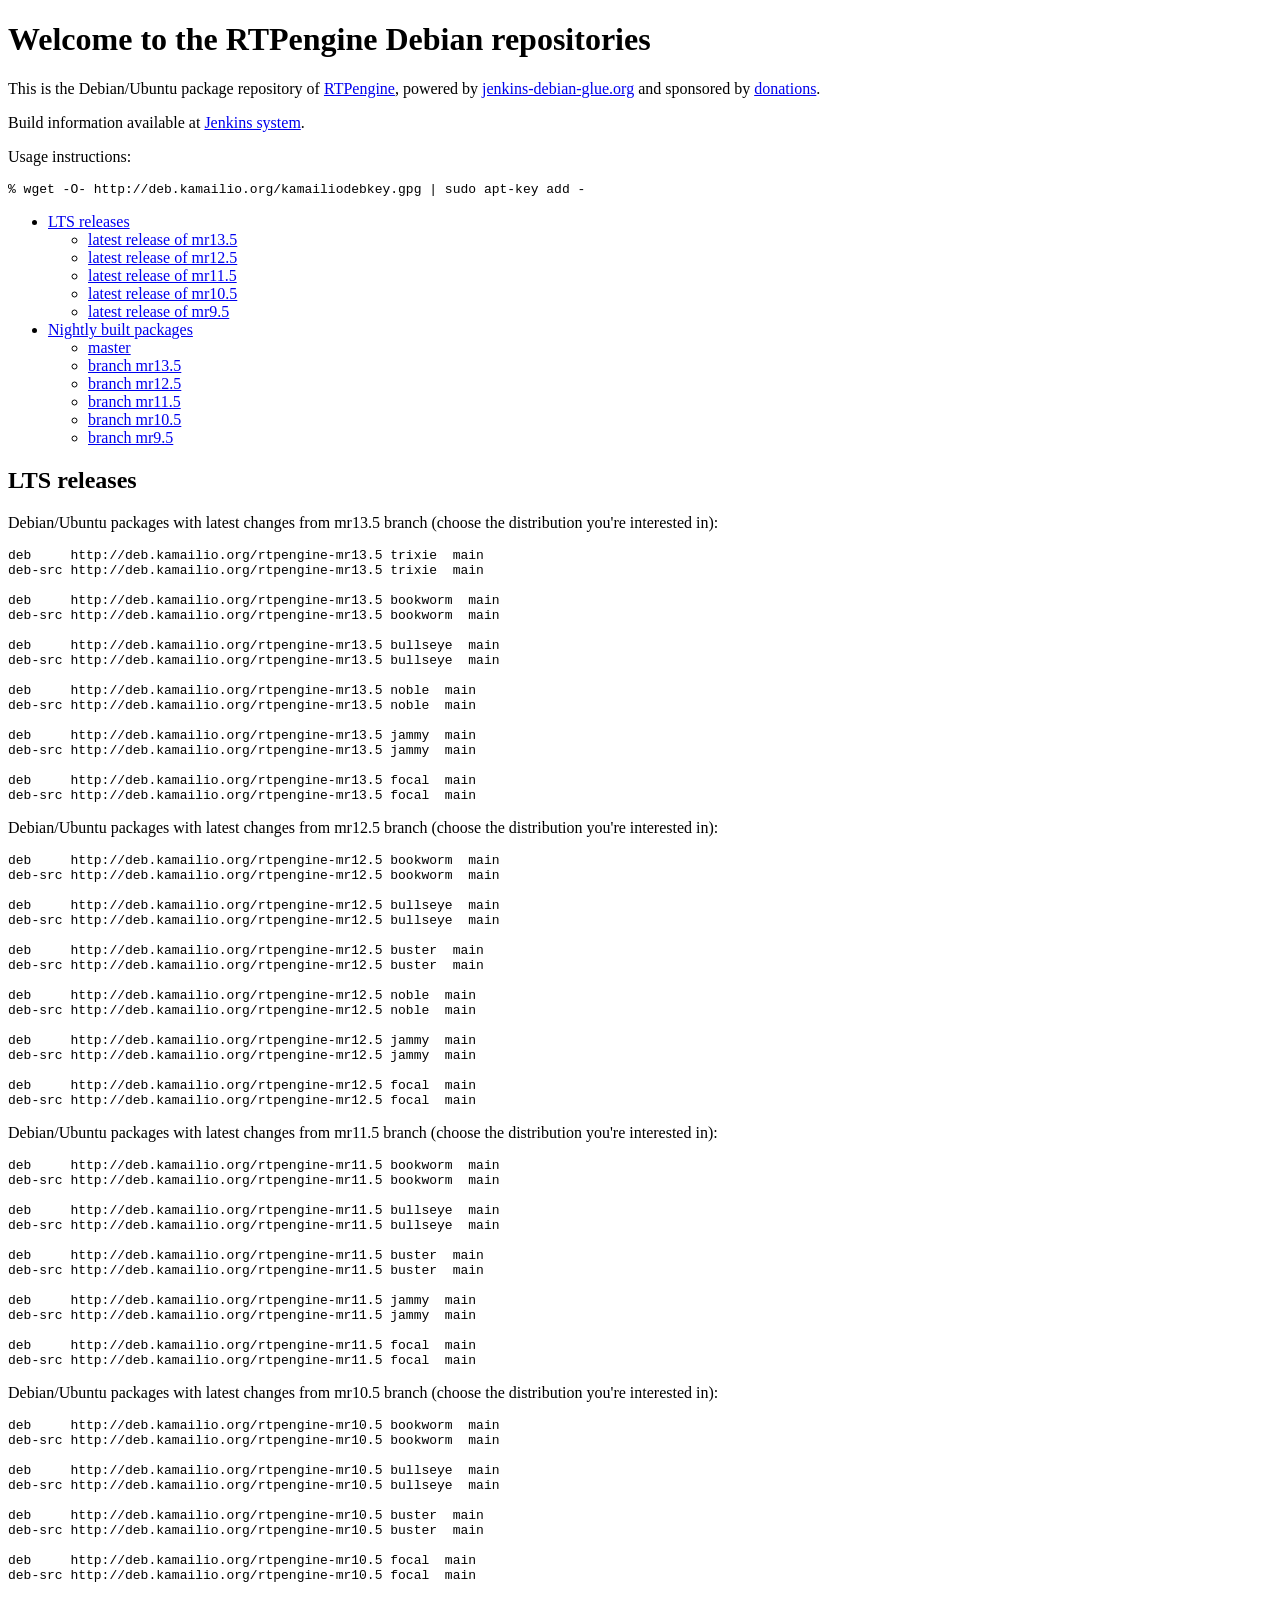
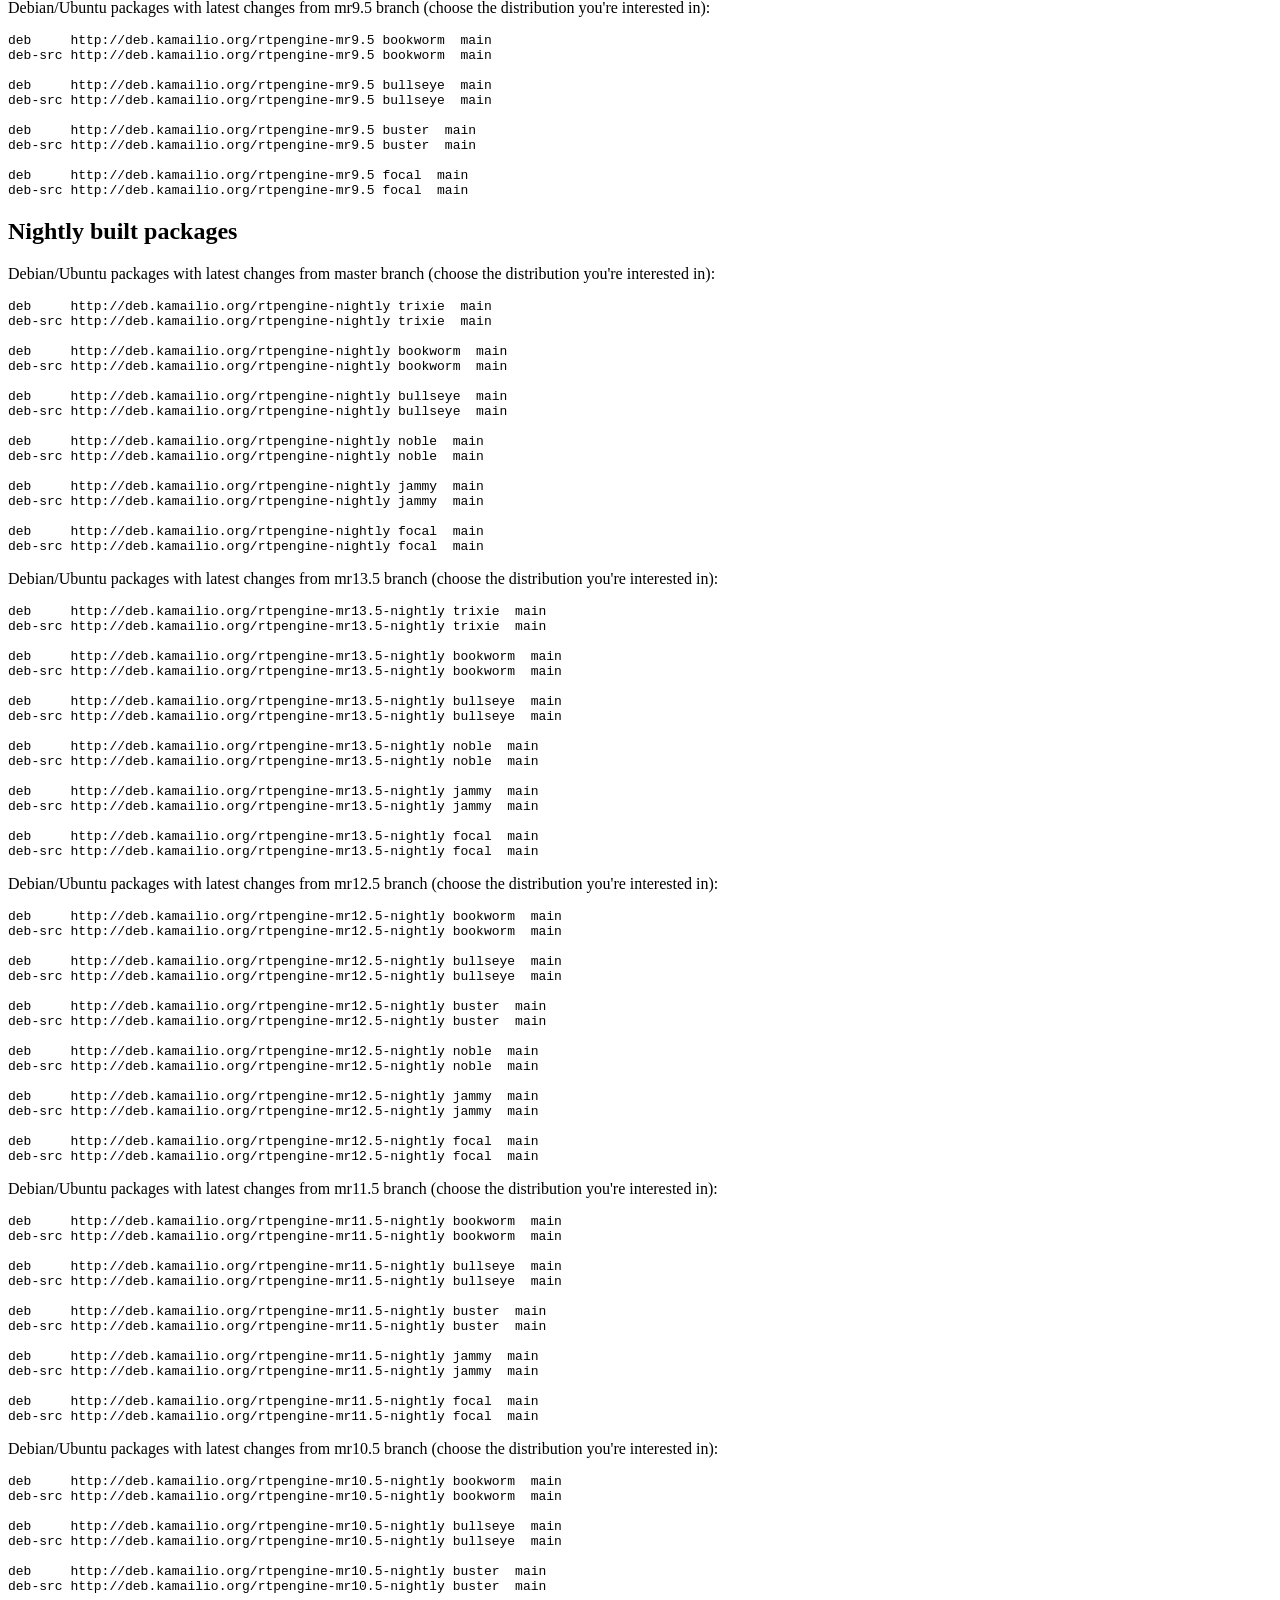
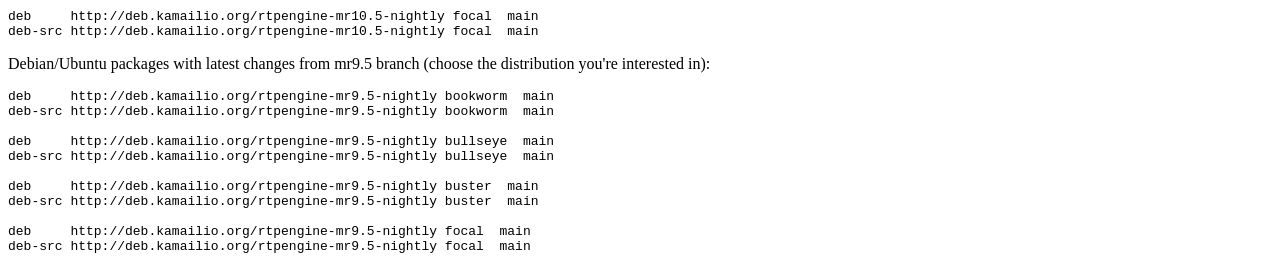
==== html/rtpengine.html @ b4cf4938 "html: index pages for repositories" ====
<!DOCTYPE html>
<html>

<body>
  <h1>Welcome to the RTPengine Debian repositories</h1>

  <p>This is the Debian/Ubuntu package repository of <a href="https://github.com/sipwise/rtpengine/">RTPengine</a>,
    powered by <a href="http://jenkins-debian-glue.org/">jenkins-debian-glue.org</a> and
    sponsored by <a href="https://www.kamailio.org/w/donations/">donations</a>.</p>

  <p>Build information available at <a href="https://jenkins.kamailio.org/">Jenkins system</a>.</p>

  <p>Usage instructions:</p>

  <pre>
% wget -O- http://deb.kamailio.org/kamailiodebkey.gpg | sudo apt-key add -
</pre>

  <p>
  <ul><a id="list"></a>
    <li><a href="#stable">LTS releases</a>
      <ul>
        <li><a href="#stable135">latest release of mr13.5</a></li>
        <li><a href="#stable125">latest release of mr12.5</a></li>
        <li><a href="#stable115">latest release of mr11.5</a></li>
        <li><a href="#stable105">latest release of mr10.5</a></li>
        <li><a href="#stable95">latest release of mr9.5</a></li>
      </ul>
    </li>
    <li><a href="#dev">Nightly built packages</a>
      <ul>
        <li><a href="#dev_master">master</a></li>
        <li><a href="#dev135">branch mr13.5</a></li>
        <li><a href="#dev125">branch mr12.5</a></li>
        <li><a href="#dev115">branch mr11.5</a></li>
        <li><a href="#dev105">branch mr10.5</a></li>
        <li><a href="#dev95">branch mr9.5</a></li>
      </ul>
    </li>
  </ul>
  </p>

  <h2><a id="stable">LTS releases</a></h2>

  <p>Debian/Ubuntu packages with latest changes from <a id="stable135">mr13.5
    branch</a> (choose the distribution you're interested in):</p>
<pre>
deb     http://deb.kamailio.org/rtpengine-mr13.5 trixie  main
deb-src http://deb.kamailio.org/rtpengine-mr13.5 trixie  main

deb     http://deb.kamailio.org/rtpengine-mr13.5 bookworm  main
deb-src http://deb.kamailio.org/rtpengine-mr13.5 bookworm  main

deb     http://deb.kamailio.org/rtpengine-mr13.5 bullseye  main
deb-src http://deb.kamailio.org/rtpengine-mr13.5 bullseye  main

deb     http://deb.kamailio.org/rtpengine-mr13.5 noble  main
deb-src http://deb.kamailio.org/rtpengine-mr13.5 noble  main

deb     http://deb.kamailio.org/rtpengine-mr13.5 jammy  main
deb-src http://deb.kamailio.org/rtpengine-mr13.5 jammy  main

deb     http://deb.kamailio.org/rtpengine-mr13.5 focal  main
deb-src http://deb.kamailio.org/rtpengine-mr13.5 focal  main
</pre>

  <p>Debian/Ubuntu packages with latest changes from <a id="stable125">mr12.5
    branch</a> (choose the distribution you're interested in):</p>
<pre>
deb     http://deb.kamailio.org/rtpengine-mr12.5 bookworm  main
deb-src http://deb.kamailio.org/rtpengine-mr12.5 bookworm  main

deb     http://deb.kamailio.org/rtpengine-mr12.5 bullseye  main
deb-src http://deb.kamailio.org/rtpengine-mr12.5 bullseye  main

deb     http://deb.kamailio.org/rtpengine-mr12.5 buster  main
deb-src http://deb.kamailio.org/rtpengine-mr12.5 buster  main

deb     http://deb.kamailio.org/rtpengine-mr12.5 noble  main
deb-src http://deb.kamailio.org/rtpengine-mr12.5 noble  main

deb     http://deb.kamailio.org/rtpengine-mr12.5 jammy  main
deb-src http://deb.kamailio.org/rtpengine-mr12.5 jammy  main

deb     http://deb.kamailio.org/rtpengine-mr12.5 focal  main
deb-src http://deb.kamailio.org/rtpengine-mr12.5 focal  main
</pre>

  <p>Debian/Ubuntu packages with latest changes from <a id="stable115">mr11.5
      branch</a> (choose the distribution you're interested in):</p>
  <pre>
deb     http://deb.kamailio.org/rtpengine-mr11.5 bookworm  main
deb-src http://deb.kamailio.org/rtpengine-mr11.5 bookworm  main

deb     http://deb.kamailio.org/rtpengine-mr11.5 bullseye  main
deb-src http://deb.kamailio.org/rtpengine-mr11.5 bullseye  main

deb     http://deb.kamailio.org/rtpengine-mr11.5 buster  main
deb-src http://deb.kamailio.org/rtpengine-mr11.5 buster  main

deb     http://deb.kamailio.org/rtpengine-mr11.5 jammy  main
deb-src http://deb.kamailio.org/rtpengine-mr11.5 jammy  main

deb     http://deb.kamailio.org/rtpengine-mr11.5 focal  main
deb-src http://deb.kamailio.org/rtpengine-mr11.5 focal  main
</pre>

  <p>Debian/Ubuntu packages with latest changes from <a id="stable105">mr10.5
      branch</a> (choose the distribution you're interested in):</p>
  <pre>
deb     http://deb.kamailio.org/rtpengine-mr10.5 bookworm  main
deb-src http://deb.kamailio.org/rtpengine-mr10.5 bookworm  main

deb     http://deb.kamailio.org/rtpengine-mr10.5 bullseye  main
deb-src http://deb.kamailio.org/rtpengine-mr10.5 bullseye  main

deb     http://deb.kamailio.org/rtpengine-mr10.5 buster  main
deb-src http://deb.kamailio.org/rtpengine-mr10.5 buster  main

deb     http://deb.kamailio.org/rtpengine-mr10.5 focal  main
deb-src http://deb.kamailio.org/rtpengine-mr10.5 focal  main
</pre>

  <p>Debian/Ubuntu packages with latest changes from <a id="stable95">mr9.5
      branch</a> (choose the distribution you're interested in):</p>

  <pre>
deb     http://deb.kamailio.org/rtpengine-mr9.5 bookworm  main
deb-src http://deb.kamailio.org/rtpengine-mr9.5 bookworm  main

deb     http://deb.kamailio.org/rtpengine-mr9.5 bullseye  main
deb-src http://deb.kamailio.org/rtpengine-mr9.5 bullseye  main

deb     http://deb.kamailio.org/rtpengine-mr9.5 buster  main
deb-src http://deb.kamailio.org/rtpengine-mr9.5 buster  main

deb     http://deb.kamailio.org/rtpengine-mr9.5 focal  main
deb-src http://deb.kamailio.org/rtpengine-mr9.5 focal  main
</pre>

  <h2><a id="dev">Nightly built packages</a></h2>

  <p>Debian/Ubuntu packages with latest changes from <a id="dev_master">master
      branch</a> (choose the distribution you're interested in):</p>

  <pre>
deb     http://deb.kamailio.org/rtpengine-nightly trixie  main
deb-src http://deb.kamailio.org/rtpengine-nightly trixie  main

deb     http://deb.kamailio.org/rtpengine-nightly bookworm  main
deb-src http://deb.kamailio.org/rtpengine-nightly bookworm  main

deb     http://deb.kamailio.org/rtpengine-nightly bullseye  main
deb-src http://deb.kamailio.org/rtpengine-nightly bullseye  main

deb     http://deb.kamailio.org/rtpengine-nightly noble  main
deb-src http://deb.kamailio.org/rtpengine-nightly noble  main

deb     http://deb.kamailio.org/rtpengine-nightly jammy  main
deb-src http://deb.kamailio.org/rtpengine-nightly jammy  main

deb     http://deb.kamailio.org/rtpengine-nightly focal  main
deb-src http://deb.kamailio.org/rtpengine-nightly focal  main
</pre>

<p>Debian/Ubuntu packages with latest changes from <a id="dev135">mr13.5
  branch</a> (choose the distribution you're interested in):</p>

<pre>
deb     http://deb.kamailio.org/rtpengine-mr13.5-nightly trixie  main
deb-src http://deb.kamailio.org/rtpengine-mr13.5-nightly trixie  main

deb     http://deb.kamailio.org/rtpengine-mr13.5-nightly bookworm  main
deb-src http://deb.kamailio.org/rtpengine-mr13.5-nightly bookworm  main

deb     http://deb.kamailio.org/rtpengine-mr13.5-nightly bullseye  main
deb-src http://deb.kamailio.org/rtpengine-mr13.5-nightly bullseye  main

deb     http://deb.kamailio.org/rtpengine-mr13.5-nightly noble  main
deb-src http://deb.kamailio.org/rtpengine-mr13.5-nightly noble  main

deb     http://deb.kamailio.org/rtpengine-mr13.5-nightly jammy  main
deb-src http://deb.kamailio.org/rtpengine-mr13.5-nightly jammy  main

deb     http://deb.kamailio.org/rtpengine-mr13.5-nightly focal  main
deb-src http://deb.kamailio.org/rtpengine-mr13.5-nightly focal  main
</pre>

<p>Debian/Ubuntu packages with latest changes from <a id="dev125">mr12.5
  branch</a> (choose the distribution you're interested in):</p>

<pre>
deb     http://deb.kamailio.org/rtpengine-mr12.5-nightly bookworm  main
deb-src http://deb.kamailio.org/rtpengine-mr12.5-nightly bookworm  main

deb     http://deb.kamailio.org/rtpengine-mr12.5-nightly bullseye  main
deb-src http://deb.kamailio.org/rtpengine-mr12.5-nightly bullseye  main

deb     http://deb.kamailio.org/rtpengine-mr12.5-nightly buster  main
deb-src http://deb.kamailio.org/rtpengine-mr12.5-nightly buster  main

deb     http://deb.kamailio.org/rtpengine-mr12.5-nightly noble  main
deb-src http://deb.kamailio.org/rtpengine-mr12.5-nightly noble  main

deb     http://deb.kamailio.org/rtpengine-mr12.5-nightly jammy  main
deb-src http://deb.kamailio.org/rtpengine-mr12.5-nightly jammy  main

deb     http://deb.kamailio.org/rtpengine-mr12.5-nightly focal  main
deb-src http://deb.kamailio.org/rtpengine-mr12.5-nightly focal  main
</pre>

  <p>Debian/Ubuntu packages with latest changes from <a id="dev115">mr11.5
      branch</a> (choose the distribution you're interested in):</p>

  <pre>
deb     http://deb.kamailio.org/rtpengine-mr11.5-nightly bookworm  main
deb-src http://deb.kamailio.org/rtpengine-mr11.5-nightly bookworm  main

deb     http://deb.kamailio.org/rtpengine-mr11.5-nightly bullseye  main
deb-src http://deb.kamailio.org/rtpengine-mr11.5-nightly bullseye  main

deb     http://deb.kamailio.org/rtpengine-mr11.5-nightly buster  main
deb-src http://deb.kamailio.org/rtpengine-mr11.5-nightly buster  main

deb     http://deb.kamailio.org/rtpengine-mr11.5-nightly jammy  main
deb-src http://deb.kamailio.org/rtpengine-mr11.5-nightly jammy  main

deb     http://deb.kamailio.org/rtpengine-mr11.5-nightly focal  main
deb-src http://deb.kamailio.org/rtpengine-mr11.5-nightly focal  main
</pre>

  <p>Debian/Ubuntu packages with latest changes from <a id="dev105">mr10.5
      branch</a> (choose the distribution you're interested in):</p>

  <pre>
deb     http://deb.kamailio.org/rtpengine-mr10.5-nightly bookworm  main
deb-src http://deb.kamailio.org/rtpengine-mr10.5-nightly bookworm  main

deb     http://deb.kamailio.org/rtpengine-mr10.5-nightly bullseye  main
deb-src http://deb.kamailio.org/rtpengine-mr10.5-nightly bullseye  main

deb     http://deb.kamailio.org/rtpengine-mr10.5-nightly buster  main
deb-src http://deb.kamailio.org/rtpengine-mr10.5-nightly buster  main

deb     http://deb.kamailio.org/rtpengine-mr10.5-nightly focal  main
deb-src http://deb.kamailio.org/rtpengine-mr10.5-nightly focal  main
</pre>

  <p>Debian/Ubuntu packages with latest changes from <a id="dev95">mr9.5
      branch</a> (choose the distribution you're interested in):</p>

  <pre>
deb     http://deb.kamailio.org/rtpengine-mr9.5-nightly bookworm  main
deb-src http://deb.kamailio.org/rtpengine-mr9.5-nightly bookworm  main

deb     http://deb.kamailio.org/rtpengine-mr9.5-nightly bullseye  main
deb-src http://deb.kamailio.org/rtpengine-mr9.5-nightly bullseye  main

deb     http://deb.kamailio.org/rtpengine-mr9.5-nightly buster  main
deb-src http://deb.kamailio.org/rtpengine-mr9.5-nightly buster  main

deb     http://deb.kamailio.org/rtpengine-mr9.5-nightly focal  main
deb-src http://deb.kamailio.org/rtpengine-mr9.5-nightly focal  main
</pre>
</body>

</html>
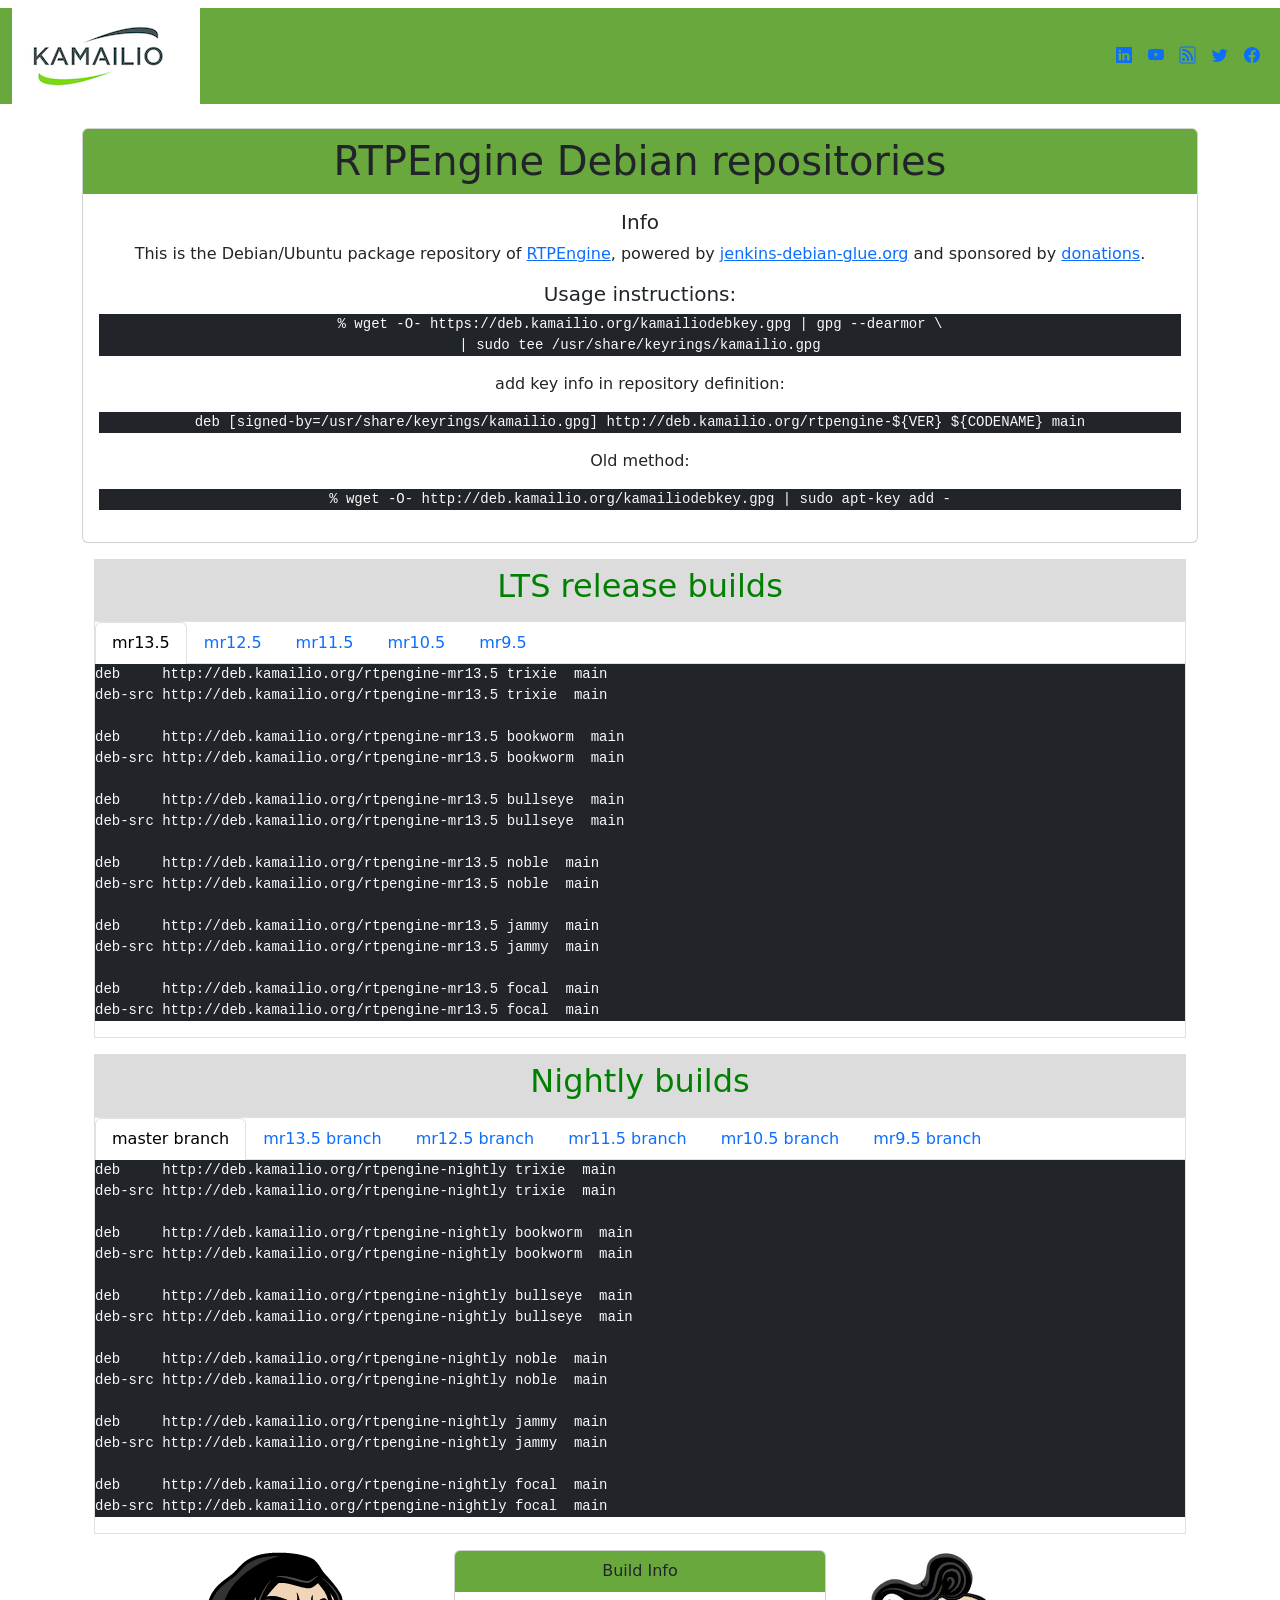
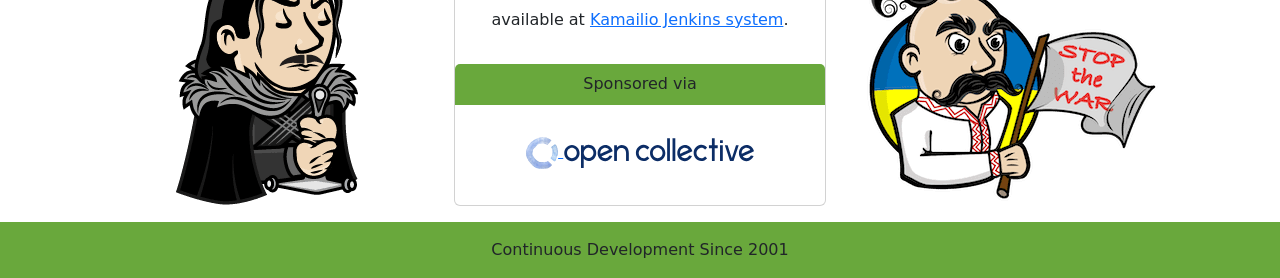
==== commit 854ffd90: "html: rtpengine boostrap style" ====
--- a/html/rtpengine.html
+++ b/html/rtpengine.html
@@ -1,50 +1,87 @@
-<!DOCTYPE html>
-<html>
+<!doctype html>
+<html lang="en">
+
+<head>
+    <meta charset="utf-8">
+    <meta name="viewport" content="width=device-width, initial-scale=1">
+    <title>RTPEngine deb repositories</title>
+    <link href="css/bootstrap-icons.min.css" rel="stylesheet">
+    <link href="css/bootstrap.min.css" rel="stylesheet">
+    <link href="css/repo.css" rel="stylesheet">
+</head>
 
 <body>
-  <h1>Welcome to the RTPengine Debian repositories</h1>
-
-  <p>This is the Debian/Ubuntu package repository of <a href="https://github.com/sipwise/rtpengine/">RTPengine</a>,
-    powered by <a href="http://jenkins-debian-glue.org/">jenkins-debian-glue.org</a> and
-    sponsored by <a href="https://www.kamailio.org/w/donations/">donations</a>.</p>
-
-  <p>Build information available at <a href="https://jenkins.kamailio.org/">Jenkins system</a>.</p>
-
-  <p>Usage instructions:</p>
-
-  <pre>
-% wget -O- http://deb.kamailio.org/kamailiodebkey.gpg | sudo apt-key add -
-</pre>
-
-  <p>
-  <ul><a id="list"></a>
-    <li><a href="#stable">LTS releases</a>
-      <ul>
-        <li><a href="#stable135">latest release of mr13.5</a></li>
-        <li><a href="#stable125">latest release of mr12.5</a></li>
-        <li><a href="#stable115">latest release of mr11.5</a></li>
-        <li><a href="#stable105">latest release of mr10.5</a></li>
-        <li><a href="#stable95">latest release of mr9.5</a></li>
-      </ul>
-    </li>
-    <li><a href="#dev">Nightly built packages</a>
-      <ul>
-        <li><a href="#dev_master">master</a></li>
-        <li><a href="#dev135">branch mr13.5</a></li>
-        <li><a href="#dev125">branch mr12.5</a></li>
-        <li><a href="#dev115">branch mr11.5</a></li>
-        <li><a href="#dev105">branch mr10.5</a></li>
-        <li><a href="#dev95">branch mr9.5</a></li>
-      </ul>
-    </li>
-  </ul>
-  </p>
-
-  <h2><a id="stable">LTS releases</a></h2>
-
-  <p>Debian/Ubuntu packages with latest changes from <a id="stable135">mr13.5
-    branch</a> (choose the distribution you're interested in):</p>
-<pre>
+    <nav class="navbar navbar-expand-lg">
+        <div class="container-fluid" id="topBlock">
+            <div class="p-3" id="logo">
+                <a class="navbar-brand" href="https://www.kamailio.org"><img src="img/kamailio-logo-2015-140x64.png"
+                        width="140" height="64"></a>
+            </div>
+            <div class="d-flex flex-row-reverse">
+                <a href="https://www.facebook.com/Kamailio" title="facebook" target="_blank"><i
+                        class="p-2 bi bi-facebook"></i></a>
+                <a href="https://twitter.com/kamailio" title="twitter" target="_blank"><i
+                        class="p-2 bi bi-twitter"></i></a>
+                <a href="https://www.kamailio.org/w/feed/" title="feed" target="_blank"><i
+                        class="p-2 bi bi-rss"></i></a>
+                <a href="https://www.youtube.com/channel/UCElq4JNTPd7bs2vbfAAYVJA" title="youtube" target="_blank"><i
+                        class="p-2 bi bi-youtube"></i></a>
+                <a href="https://www.linkedin.com/groups?gid=145924" title="linkedin" target="_blank"><i
+                        class="p-2 bi bi-linkedin"></i></a>
+            </div>
+        </div>
+    </nav>
+    <div class="container">
+        <div class="container mb-3"></div>
+        <div class="card text-center" id="infoBlock">
+            <h1 class="card-header">RTPEngine Debian repositories</h1>
+            <div class="card-body">
+                <h5 class="card-title">Info</h5>
+                <p class="card-text">This is the Debian/Ubuntu package repository of <a
+                        href="https://github.com/sipwise/rtpengine/">RTPEngine</a>,
+                    powered by <a href="http://jenkins-debian-glue.org/">jenkins-debian-glue.org</a> and
+                    sponsored by <a href="https://www.kamailio.org/w/donations/">donations</a>.</p>
+
+                <h5 class="card-title">Usage instructions:</h5>
+                <pre class="pre-scrollable">% wget -O- https://deb.kamailio.org/kamailiodebkey.gpg | gpg --dearmor \
+| sudo tee /usr/share/keyrings/kamailio.gpg</pre>
+                <p>add key info in repository definition:</p>
+                <pre
+                    class="pre-scrollable">deb [signed-by=/usr/share/keyrings/kamailio.gpg] http://deb.kamailio.org/rtpengine-${VER} ${CODENAME} main</pre>
+                <p>Old method:</p>
+                <pre
+                    class="pre-scrollable">% wget -O- http://deb.kamailio.org/kamailiodebkey.gpg | sudo apt-key add -</pre>
+            </div>
+        </div>
+        <div class="container mb-3"></div>
+        <div class="container" id="stable-block">
+            <div class="row align-items-start">
+                <div class="col">
+                    <div class="header-series p-2">
+                        <h2 class="text-center">LTS release builds</h2>
+                    </div>
+                    <nav class="border">
+                        <div class="nav nav-tabs" id="nav-stable" role="tablist">
+                            <button class="nav-link active" id="nav-stable135-tab" data-bs-toggle="tab"
+                                data-bs-target="#nav-stable135" type="button" role="tab" aria-controls="nav-stable135"
+                                aria-selected="true">mr13.5</button>
+                            <button class="nav-link" id="nav-stable125-tab" data-bs-toggle="tab"
+                                data-bs-target="#nav-stable125" type="button" role="tab" aria-controls="nav-stable125"
+                                aria-selected="true">mr12.5</button>
+                            <button class="nav-link" id="nav-stable115-tab" data-bs-toggle="tab"
+                                data-bs-target="#nav-stable115" type="button" role="tab" aria-controls="nav-stable115"
+                                aria-selected="true">mr11.5</button>
+                            <button class="nav-link" id="nav-stable105-tab" data-bs-toggle="tab"
+                                data-bs-target="#nav-stable105" type="button" role="tab" aria-controls="nav-stable105"
+                                aria-selected="true">mr10.5</button>
+                            <button class="nav-link" id="nav-stable95-tab" data-bs-toggle="tab"
+                                data-bs-target="#nav-stable95" type="button" role="tab" aria-controls="nav-stable95"
+                                aria-selected="true">mr9.5</button>
+                        </div>
+                        <div class="tab-content" id="nav-stable-tabContent">
+                            <div class="tab-pane fade show active" id="nav-stable135" role="tabpanel"
+                                aria-labelledby="nav-stable135-tab" tabindex="0">
+                                <pre class="pre-scrollable text-light bg-dark">
 deb     http://deb.kamailio.org/rtpengine-mr13.5 trixie  main
 deb-src http://deb.kamailio.org/rtpengine-mr13.5 trixie  main
 
@@ -63,10 +100,10 @@
 deb     http://deb.kamailio.org/rtpengine-mr13.5 focal  main
 deb-src http://deb.kamailio.org/rtpengine-mr13.5 focal  main
 </pre>
-
-  <p>Debian/Ubuntu packages with latest changes from <a id="stable125">mr12.5
-    branch</a> (choose the distribution you're interested in):</p>
-<pre>
+                            </div>
+                            <div class="tab-pane fade" id="nav-stable125" role="tabpanel"
+                                aria-labelledby="nav-stable125-tab" tabindex="0">
+                                <pre class="pre-scrollable">
 deb     http://deb.kamailio.org/rtpengine-mr12.5 bookworm  main
 deb-src http://deb.kamailio.org/rtpengine-mr12.5 bookworm  main
 
@@ -85,10 +122,10 @@
 deb     http://deb.kamailio.org/rtpengine-mr12.5 focal  main
 deb-src http://deb.kamailio.org/rtpengine-mr12.5 focal  main
 </pre>
-
-  <p>Debian/Ubuntu packages with latest changes from <a id="stable115">mr11.5
-      branch</a> (choose the distribution you're interested in):</p>
-  <pre>
+                            </div>
+                            <div class="tab-pane fade" id="nav-stable115" role="tabpanel"
+                                aria-labelledby="nav-stable115-tab" tabindex="0">
+                                <pre class="pre-scrollable">
 deb     http://deb.kamailio.org/rtpengine-mr11.5 bookworm  main
 deb-src http://deb.kamailio.org/rtpengine-mr11.5 bookworm  main
 
@@ -104,10 +141,10 @@
 deb     http://deb.kamailio.org/rtpengine-mr11.5 focal  main
 deb-src http://deb.kamailio.org/rtpengine-mr11.5 focal  main
 </pre>
-
-  <p>Debian/Ubuntu packages with latest changes from <a id="stable105">mr10.5
-      branch</a> (choose the distribution you're interested in):</p>
-  <pre>
+                            </div>
+                            <div class="tab-pane fade" id="nav-stable105" role="tabpanel"
+                                aria-labelledby="nav-stable105-tab" tabindex="0">
+                                <pre class="pre-scrollable">
 deb     http://deb.kamailio.org/rtpengine-mr10.5 bookworm  main
 deb-src http://deb.kamailio.org/rtpengine-mr10.5 bookworm  main
 
@@ -120,11 +157,10 @@
 deb     http://deb.kamailio.org/rtpengine-mr10.5 focal  main
 deb-src http://deb.kamailio.org/rtpengine-mr10.5 focal  main
 </pre>
-
-  <p>Debian/Ubuntu packages with latest changes from <a id="stable95">mr9.5
-      branch</a> (choose the distribution you're interested in):</p>
-
-  <pre>
+                            </div>
+                            <div class="tab-pane fade" id="nav-stable95" role="tabpanel"
+                                aria-labelledby="nav-stable95-tab" tabindex="0">
+                                <pre class="pre-scrollable">
 deb     http://deb.kamailio.org/rtpengine-mr9.5 bookworm  main
 deb-src http://deb.kamailio.org/rtpengine-mr9.5 bookworm  main
 
@@ -137,13 +173,44 @@
 deb     http://deb.kamailio.org/rtpengine-mr9.5 focal  main
 deb-src http://deb.kamailio.org/rtpengine-mr9.5 focal  main
 </pre>
-
-  <h2><a id="dev">Nightly built packages</a></h2>
-
-  <p>Debian/Ubuntu packages with latest changes from <a id="dev_master">master
-      branch</a> (choose the distribution you're interested in):</p>
-
-  <pre>
+                            </div>
+                        </div>
+                    </nav>
+                </div>
+            </div>
+        </div>
+        <div class="container mb-3"></div>
+        <div class="container" id="nigthly-block">
+            <div class="row align-items-start">
+                <div class="col">
+                    <div class="header-series p-2">
+                        <h2 class="text-center">Nightly builds</h2>
+                    </div>
+                    <nav class="border">
+                        <div class="nav nav-tabs" id="nav-dev" role="tablist">
+                            <button class="nav-link active" id="nav-master-tab" data-bs-toggle="tab"
+                                data-bs-target="#nav-master" type="button" role="tab" aria-controls="nav-master"
+                                aria-selected="true">master branch</button>
+                            <button class="nav-link" id="nav-dev135-tab" data-bs-toggle="tab" data-bs-target="#nav-dev135"
+                                type="button" role="tab" aria-controls="nav-dev135" aria-selected="true">mr13.5
+                                branch</button>
+                            <button class="nav-link" id="nav-dev125-tab" data-bs-toggle="tab" data-bs-target="#nav-dev125"
+                                type="button" role="tab" aria-controls="nav-dev125" aria-selected="true">mr12.5
+                                branch</button>
+                            <button class="nav-link" id="nav-dev115-tab" data-bs-toggle="tab" data-bs-target="#nav-dev115"
+                                type="button" role="tab" aria-controls="nav-dev115" aria-selected="true">mr11.5
+                                branch</button>
+                            <button class="nav-link" id="nav-dev105-tab" data-bs-toggle="tab" data-bs-target="#nav-dev105"
+                                type="button" role="tab" aria-controls="nav-dev105" aria-selected="true">mr10.5
+                                branch</button>
+                            <button class="nav-link" id="nav-dev95-tab" data-bs-toggle="tab" data-bs-target="#nav-dev95"
+                                type="button" role="tab" aria-controls="nav-dev95" aria-selected="true">mr9.5
+                                branch</button>
+                        </div>
+                        <div class="tab-content" id="nav-dev-tabContent">
+                            <div class="tab-pane fade show active" id="nav-master" role="tabpanel"
+                                aria-labelledby="nav-master-tab" tabindex="0">
+                                <pre class="pre-scrollable">
 deb     http://deb.kamailio.org/rtpengine-nightly trixie  main
 deb-src http://deb.kamailio.org/rtpengine-nightly trixie  main
 
@@ -162,11 +229,10 @@
 deb     http://deb.kamailio.org/rtpengine-nightly focal  main
 deb-src http://deb.kamailio.org/rtpengine-nightly focal  main
 </pre>
-
-<p>Debian/Ubuntu packages with latest changes from <a id="dev135">mr13.5
-  branch</a> (choose the distribution you're interested in):</p>
-
-<pre>
+                            </div>
+                            <div class="tab-pane fade" id="nav-dev135" role="tabpanel" aria-labelledby="nav-dev135-tab"
+                                tabindex="0">
+                                <pre class="pre-scrollable">
 deb     http://deb.kamailio.org/rtpengine-mr13.5-nightly trixie  main
 deb-src http://deb.kamailio.org/rtpengine-mr13.5-nightly trixie  main
 
@@ -185,11 +251,10 @@
 deb     http://deb.kamailio.org/rtpengine-mr13.5-nightly focal  main
 deb-src http://deb.kamailio.org/rtpengine-mr13.5-nightly focal  main
 </pre>
-
-<p>Debian/Ubuntu packages with latest changes from <a id="dev125">mr12.5
-  branch</a> (choose the distribution you're interested in):</p>
-
-<pre>
+                            </div>
+                            <div class="tab-pane fade" id="nav-dev125" role="tabpanel" aria-labelledby="nav-dev125-tab"
+                                tabindex="0">
+                                <pre class="pre-scrollable">
 deb     http://deb.kamailio.org/rtpengine-mr12.5-nightly bookworm  main
 deb-src http://deb.kamailio.org/rtpengine-mr12.5-nightly bookworm  main
 
@@ -208,11 +273,11 @@
 deb     http://deb.kamailio.org/rtpengine-mr12.5-nightly focal  main
 deb-src http://deb.kamailio.org/rtpengine-mr12.5-nightly focal  main
 </pre>
-
-  <p>Debian/Ubuntu packages with latest changes from <a id="dev115">mr11.5
-      branch</a> (choose the distribution you're interested in):</p>
-
-  <pre>
+                            </div>
+                            <div class="tab-pane fade" id="nav-dev115" role="tabpanel" aria-labelledby="nav-dev115-tab"
+                                tabindex="0">
+                                <pre class="pre-scrollable">
+                            <pre class="pre-scrollable">
 deb     http://deb.kamailio.org/rtpengine-mr11.5-nightly bookworm  main
 deb-src http://deb.kamailio.org/rtpengine-mr11.5-nightly bookworm  main
 
@@ -228,11 +293,11 @@
 deb     http://deb.kamailio.org/rtpengine-mr11.5-nightly focal  main
 deb-src http://deb.kamailio.org/rtpengine-mr11.5-nightly focal  main
 </pre>
-
-  <p>Debian/Ubuntu packages with latest changes from <a id="dev105">mr10.5
-      branch</a> (choose the distribution you're interested in):</p>
-
-  <pre>
+                            </div>
+                            <div class="tab-pane fade" id="nav-dev105" role="tabpanel" aria-labelledby="nav-dev105-tab"
+                                tabindex="0">
+                                <pre class="pre-scrollable">
+<pre class="pre-scrollable">
 deb     http://deb.kamailio.org/rtpengine-mr10.5-nightly bookworm  main
 deb-src http://deb.kamailio.org/rtpengine-mr10.5-nightly bookworm  main
 
@@ -245,11 +310,11 @@
 deb     http://deb.kamailio.org/rtpengine-mr10.5-nightly focal  main
 deb-src http://deb.kamailio.org/rtpengine-mr10.5-nightly focal  main
 </pre>
-
-  <p>Debian/Ubuntu packages with latest changes from <a id="dev95">mr9.5
-      branch</a> (choose the distribution you're interested in):</p>
-
-  <pre>
+                            </div>
+                            <div class="tab-pane fade" id="nav-dev95" role="tabpanel" aria-labelledby="nav-dev95-tab"
+                                tabindex="0">
+                                <pre class="pre-scrollable">
+<pre class="pre-scrollable">
 deb     http://deb.kamailio.org/rtpengine-mr9.5-nightly bookworm  main
 deb-src http://deb.kamailio.org/rtpengine-mr9.5-nightly bookworm  main
 
@@ -262,6 +327,51 @@
 deb     http://deb.kamailio.org/rtpengine-mr9.5-nightly focal  main
 deb-src http://deb.kamailio.org/rtpengine-mr9.5-nightly focal  main
 </pre>
+                            </div>
+                    </nav>
+                </div>
+            </div>
+        </div>
+        <div class="container mb-3"></div>
+        <div class="text-center" id="footterBlock">
+            <div class="row g-0">
+                <div class="col-md-4">
+                    <a href="https://jenkins.kamailio.org/" target="_blank"><img src="img/jenkins_snow.png"
+                            class="img-fluid rounded-start"></a>
+                </div>
+                <div class="card col-md-4">
+                    <div class="row g-0">
+                        <div class="card-header">Build Info</div>
+                        <div class="card-body">
+                            <p>available at <a href="https://jenkins.kamailio.org/" target="_blank"><i
+                                        class="bi bi-jenkins"></i>Kamailio
+                                    Jenkins system</a>.</p>
+                        </div>
+                    </div>
+
+                    <div class="row g-0">
+                        <div class="card-header">Sponsored via</div>
+                        <div class="card-body"></div>
+                        <div class="card-img-bottom">
+                            <a href="https://opencollective.com/kamailio" target="_blank">
+                                <img src="img/oc-logo-watercolor-256.png" height="32" width="32">
+                                <img src="img/open_collective.svg" height="32">
+                            </a>
+                        </div>
+                    </div>
+                </div>
+                <div class="col-md-4">
+                    <a href="https://jenkins.kamailio.org/" target="_blank"><img src="img/jenkins_war.png"
+                            class="img-fluid rounded-start"></a>
+                </div>
+            </div>
+        </div>
+        <div class="container mb-3"></div>
+    </div>
+    <div class="container-fluid p-3" id="bottomBlock">
+        <div class="text-center">Continuous Development Since 2001</div>
+    </div>
+    <script src="js/bootstrap.bundle.min.js"></script>
 </body>
 
 </html>
--- a/html/css/repo.css
+++ b/html/css/repo.css
@@ -0,0 +1,28 @@
+#topBlock {
+  background-color: #69a83c;
+}
+
+#bottomBlock  {
+  background-color: #69a83c;
+}
+
+#logo {
+  background-color: white;
+}
+
+pre {
+  --bs-bg-opacity: 1;
+  background-color: rgba(var(--bs-dark-rgb), var(--bs-bg-opacity)) !important;
+  --bs-text-opacity: 1;
+  color: rgba(var(--bs-light-rgb), var(--bs-text-opacity)) !important;
+}
+
+.header-series {
+  background-color: gainsboro;
+  color: #008000;
+}
+
+.card-header {
+  background-color: #69a83c;
+  border-bottom-color: #69a83c;
+}
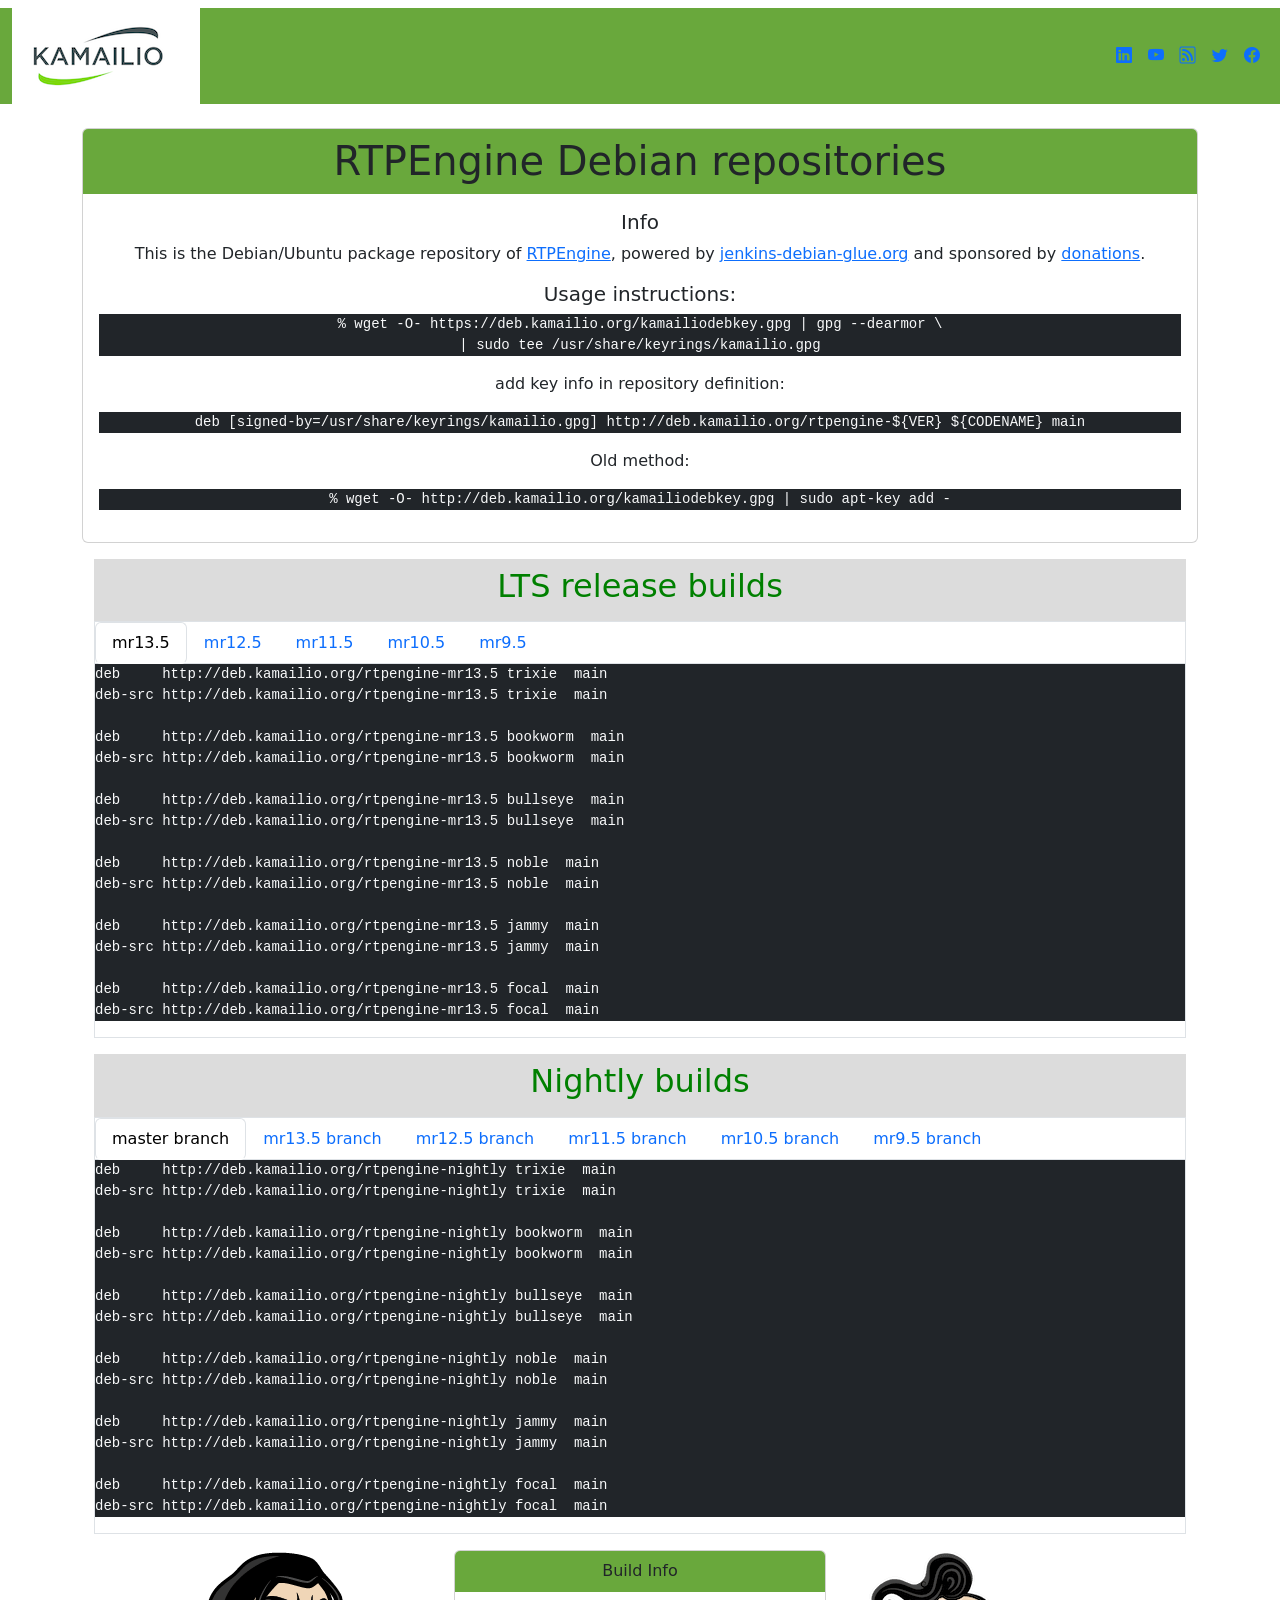
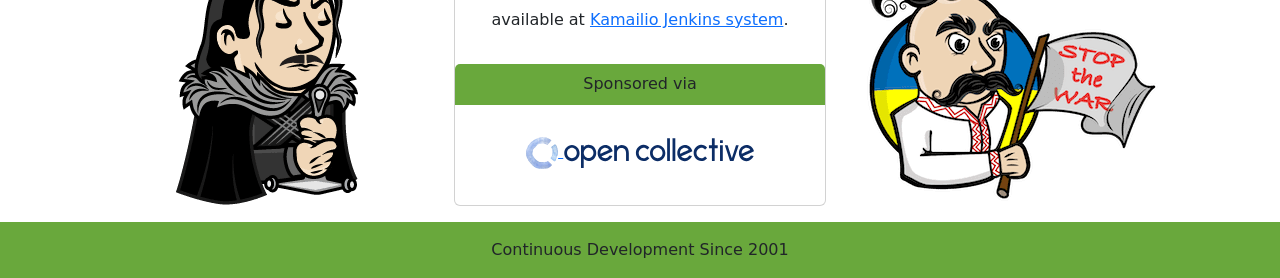
==== commit 7ef700e5: "html: support links with anchor for repository tab" ====
--- a/html/rtpengine.html
+++ b/html/rtpengine.html
@@ -62,26 +62,26 @@
                     </div>
                     <nav class="border">
                         <div class="nav nav-tabs" id="nav-stable" role="tablist">
-                            <button class="nav-link active" id="nav-stable135-tab" data-bs-toggle="tab"
+                            <a class="btn nav-link active" id="nav-stable135-tab" data-bs-toggle="tab" href="#stable135"
                                 data-bs-target="#nav-stable135" type="button" role="tab" aria-controls="nav-stable135"
-                                aria-selected="true">mr13.5</button>
-                            <button class="nav-link" id="nav-stable125-tab" data-bs-toggle="tab"
+                                aria-selected="true">mr13.5</a>
+                            <a class="btn nav-link" id="nav-stable125-tab" data-bs-toggle="tab" href="#stable125"
                                 data-bs-target="#nav-stable125" type="button" role="tab" aria-controls="nav-stable125"
-                                aria-selected="true">mr12.5</button>
-                            <button class="nav-link" id="nav-stable115-tab" data-bs-toggle="tab"
+                                aria-selected="true">mr12.5</a>
+                            <a class="btn nav-link" id="nav-stable115-tab" data-bs-toggle="tab" href="#stable115"
                                 data-bs-target="#nav-stable115" type="button" role="tab" aria-controls="nav-stable115"
-                                aria-selected="true">mr11.5</button>
-                            <button class="nav-link" id="nav-stable105-tab" data-bs-toggle="tab"
+                                aria-selected="true">mr11.5</a>
+                            <a class="btn nav-link" id="nav-stable105-tab" data-bs-toggle="tab" href="#stable105"
                                 data-bs-target="#nav-stable105" type="button" role="tab" aria-controls="nav-stable105"
-                                aria-selected="true">mr10.5</button>
-                            <button class="nav-link" id="nav-stable95-tab" data-bs-toggle="tab"
+                                aria-selected="true">mr10.5</a>
+                            <a class="btn nav-link" id="nav-stable95-tab" data-bs-toggle="tab" href="#stable95"
                                 data-bs-target="#nav-stable95" type="button" role="tab" aria-controls="nav-stable95"
-                                aria-selected="true">mr9.5</button>
+                                aria-selected="true">mr9.5</a>
                         </div>
                         <div class="tab-content" id="nav-stable-tabContent">
                             <div class="tab-pane fade show active" id="nav-stable135" role="tabpanel"
                                 aria-labelledby="nav-stable135-tab" tabindex="0">
-                                <pre class="pre-scrollable text-light bg-dark">
+                                <pre id="stable135" class="pre-scrollable text-light bg-dark">
 deb     http://deb.kamailio.org/rtpengine-mr13.5 trixie  main
 deb-src http://deb.kamailio.org/rtpengine-mr13.5 trixie  main
 
@@ -103,7 +103,7 @@
                             </div>
                             <div class="tab-pane fade" id="nav-stable125" role="tabpanel"
                                 aria-labelledby="nav-stable125-tab" tabindex="0">
-                                <pre class="pre-scrollable">
+                                <pre id="stable125" class="pre-scrollable">
 deb     http://deb.kamailio.org/rtpengine-mr12.5 bookworm  main
 deb-src http://deb.kamailio.org/rtpengine-mr12.5 bookworm  main
 
@@ -125,7 +125,7 @@
                             </div>
                             <div class="tab-pane fade" id="nav-stable115" role="tabpanel"
                                 aria-labelledby="nav-stable115-tab" tabindex="0">
-                                <pre class="pre-scrollable">
+                                <pre id="stable115" class="pre-scrollable">
 deb     http://deb.kamailio.org/rtpengine-mr11.5 bookworm  main
 deb-src http://deb.kamailio.org/rtpengine-mr11.5 bookworm  main
 
@@ -144,7 +144,7 @@
                             </div>
                             <div class="tab-pane fade" id="nav-stable105" role="tabpanel"
                                 aria-labelledby="nav-stable105-tab" tabindex="0">
-                                <pre class="pre-scrollable">
+                                <pre id="stable105" class="pre-scrollable">
 deb     http://deb.kamailio.org/rtpengine-mr10.5 bookworm  main
 deb-src http://deb.kamailio.org/rtpengine-mr10.5 bookworm  main
 
@@ -160,7 +160,7 @@
                             </div>
                             <div class="tab-pane fade" id="nav-stable95" role="tabpanel"
                                 aria-labelledby="nav-stable95-tab" tabindex="0">
-                                <pre class="pre-scrollable">
+                                <pre id="stable95" class="pre-scrollable">
 deb     http://deb.kamailio.org/rtpengine-mr9.5 bookworm  main
 deb-src http://deb.kamailio.org/rtpengine-mr9.5 bookworm  main
 
@@ -188,29 +188,34 @@
                     </div>
                     <nav class="border">
                         <div class="nav nav-tabs" id="nav-dev" role="tablist">
-                            <button class="nav-link active" id="nav-master-tab" data-bs-toggle="tab"
+                            <a class="btn nav-link active" id="nav-master-tab" data-bs-toggle="tab" href="#master"
                                 data-bs-target="#nav-master" type="button" role="tab" aria-controls="nav-master"
-                                aria-selected="true">master branch</button>
-                            <button class="nav-link" id="nav-dev135-tab" data-bs-toggle="tab" data-bs-target="#nav-dev135"
-                                type="button" role="tab" aria-controls="nav-dev135" aria-selected="true">mr13.5
-                                branch</button>
-                            <button class="nav-link" id="nav-dev125-tab" data-bs-toggle="tab" data-bs-target="#nav-dev125"
-                                type="button" role="tab" aria-controls="nav-dev125" aria-selected="true">mr12.5
-                                branch</button>
-                            <button class="nav-link" id="nav-dev115-tab" data-bs-toggle="tab" data-bs-target="#nav-dev115"
-                                type="button" role="tab" aria-controls="nav-dev115" aria-selected="true">mr11.5
-                                branch</button>
-                            <button class="nav-link" id="nav-dev105-tab" data-bs-toggle="tab" data-bs-target="#nav-dev105"
-                                type="button" role="tab" aria-controls="nav-dev105" aria-selected="true">mr10.5
-                                branch</button>
-                            <button class="nav-link" id="nav-dev95-tab" data-bs-toggle="tab" data-bs-target="#nav-dev95"
-                                type="button" role="tab" aria-controls="nav-dev95" aria-selected="true">mr9.5
-                                branch</button>
+                                aria-selected="true">master branch</a>
+                            <a class="btn nav-link" id="nav-dev135-tab" href="#dev135" data-bs-toggle="tab"
+                                data-bs-target="#nav-dev135" type="button" role="tab" aria-controls="nav-dev135"
+                                aria-selected="true">mr13.5
+                                branch</a>
+                            <a class="btn nav-link" id="nav-dev125-tab" href="#dev125" data-bs-toggle="tab"
+                                data-bs-target="#nav-dev125" type="button" role="tab" aria-controls="nav-dev125"
+                                aria-selected="true">mr12.5
+                                branch</a>
+                            <a class="btn nav-link" id="nav-dev115-tab" href="#dev115" data-bs-toggle="tab"
+                                data-bs-target="#nav-dev115" type="button" role="tab" aria-controls="nav-dev115"
+                                aria-selected="true">mr11.5
+                                branch</a>
+                            <a class="btn nav-link" id="nav-dev105-tab" href="#dev105" data-bs-toggle="tab"
+                                data-bs-target="#nav-dev105" type="button" role="tab" aria-controls="nav-dev105"
+                                aria-selected="true">mr10.5
+                                branch</a>
+                            <a class="btn nav-link" id="nav-dev95-tab" href="#dev95" data-bs-toggle="tab"
+                                data-bs-target="#nav-dev95" type="button" role="tab" aria-controls="nav-dev95"
+                                aria-selected="true">mr9.5
+                                branch</a>
                         </div>
                         <div class="tab-content" id="nav-dev-tabContent">
                             <div class="tab-pane fade show active" id="nav-master" role="tabpanel"
                                 aria-labelledby="nav-master-tab" tabindex="0">
-                                <pre class="pre-scrollable">
+                                <pre id="master" class="pre-scrollable">
 deb     http://deb.kamailio.org/rtpengine-nightly trixie  main
 deb-src http://deb.kamailio.org/rtpengine-nightly trixie  main
 
@@ -232,7 +237,7 @@
                             </div>
                             <div class="tab-pane fade" id="nav-dev135" role="tabpanel" aria-labelledby="nav-dev135-tab"
                                 tabindex="0">
-                                <pre class="pre-scrollable">
+                                <pre id="dev135" class="pre-scrollable">
 deb     http://deb.kamailio.org/rtpengine-mr13.5-nightly trixie  main
 deb-src http://deb.kamailio.org/rtpengine-mr13.5-nightly trixie  main
 
@@ -254,7 +259,7 @@
                             </div>
                             <div class="tab-pane fade" id="nav-dev125" role="tabpanel" aria-labelledby="nav-dev125-tab"
                                 tabindex="0">
-                                <pre class="pre-scrollable">
+                                <pre id="dev125" class="pre-scrollable">
 deb     http://deb.kamailio.org/rtpengine-mr12.5-nightly bookworm  main
 deb-src http://deb.kamailio.org/rtpengine-mr12.5-nightly bookworm  main
 
@@ -277,7 +282,7 @@
                             <div class="tab-pane fade" id="nav-dev115" role="tabpanel" aria-labelledby="nav-dev115-tab"
                                 tabindex="0">
                                 <pre class="pre-scrollable">
-                            <pre class="pre-scrollable">
+                            <pre id="dev115" class="pre-scrollable">
 deb     http://deb.kamailio.org/rtpengine-mr11.5-nightly bookworm  main
 deb-src http://deb.kamailio.org/rtpengine-mr11.5-nightly bookworm  main
 
@@ -296,7 +301,7 @@
                             </div>
                             <div class="tab-pane fade" id="nav-dev105" role="tabpanel" aria-labelledby="nav-dev105-tab"
                                 tabindex="0">
-                                <pre class="pre-scrollable">
+                                <pre id="dev105" class="pre-scrollable">
 <pre class="pre-scrollable">
 deb     http://deb.kamailio.org/rtpengine-mr10.5-nightly bookworm  main
 deb-src http://deb.kamailio.org/rtpengine-mr10.5-nightly bookworm  main
@@ -313,7 +318,7 @@
                             </div>
                             <div class="tab-pane fade" id="nav-dev95" role="tabpanel" aria-labelledby="nav-dev95-tab"
                                 tabindex="0">
-                                <pre class="pre-scrollable">
+                                <pre id="dev95" class="pre-scrollable">
 <pre class="pre-scrollable">
 deb     http://deb.kamailio.org/rtpengine-mr9.5-nightly bookworm  main
 deb-src http://deb.kamailio.org/rtpengine-mr9.5-nightly bookworm  main
@@ -372,6 +377,8 @@
         <div class="text-center">Continuous Development Since 2001</div>
     </div>
     <script src="js/bootstrap.bundle.min.js"></script>
+    <script src="js/jquery-4.0.0.slim.min.js"></script>
+    <script src="js/tabs.js"></script>
 </body>
 
-</html>
+</html>
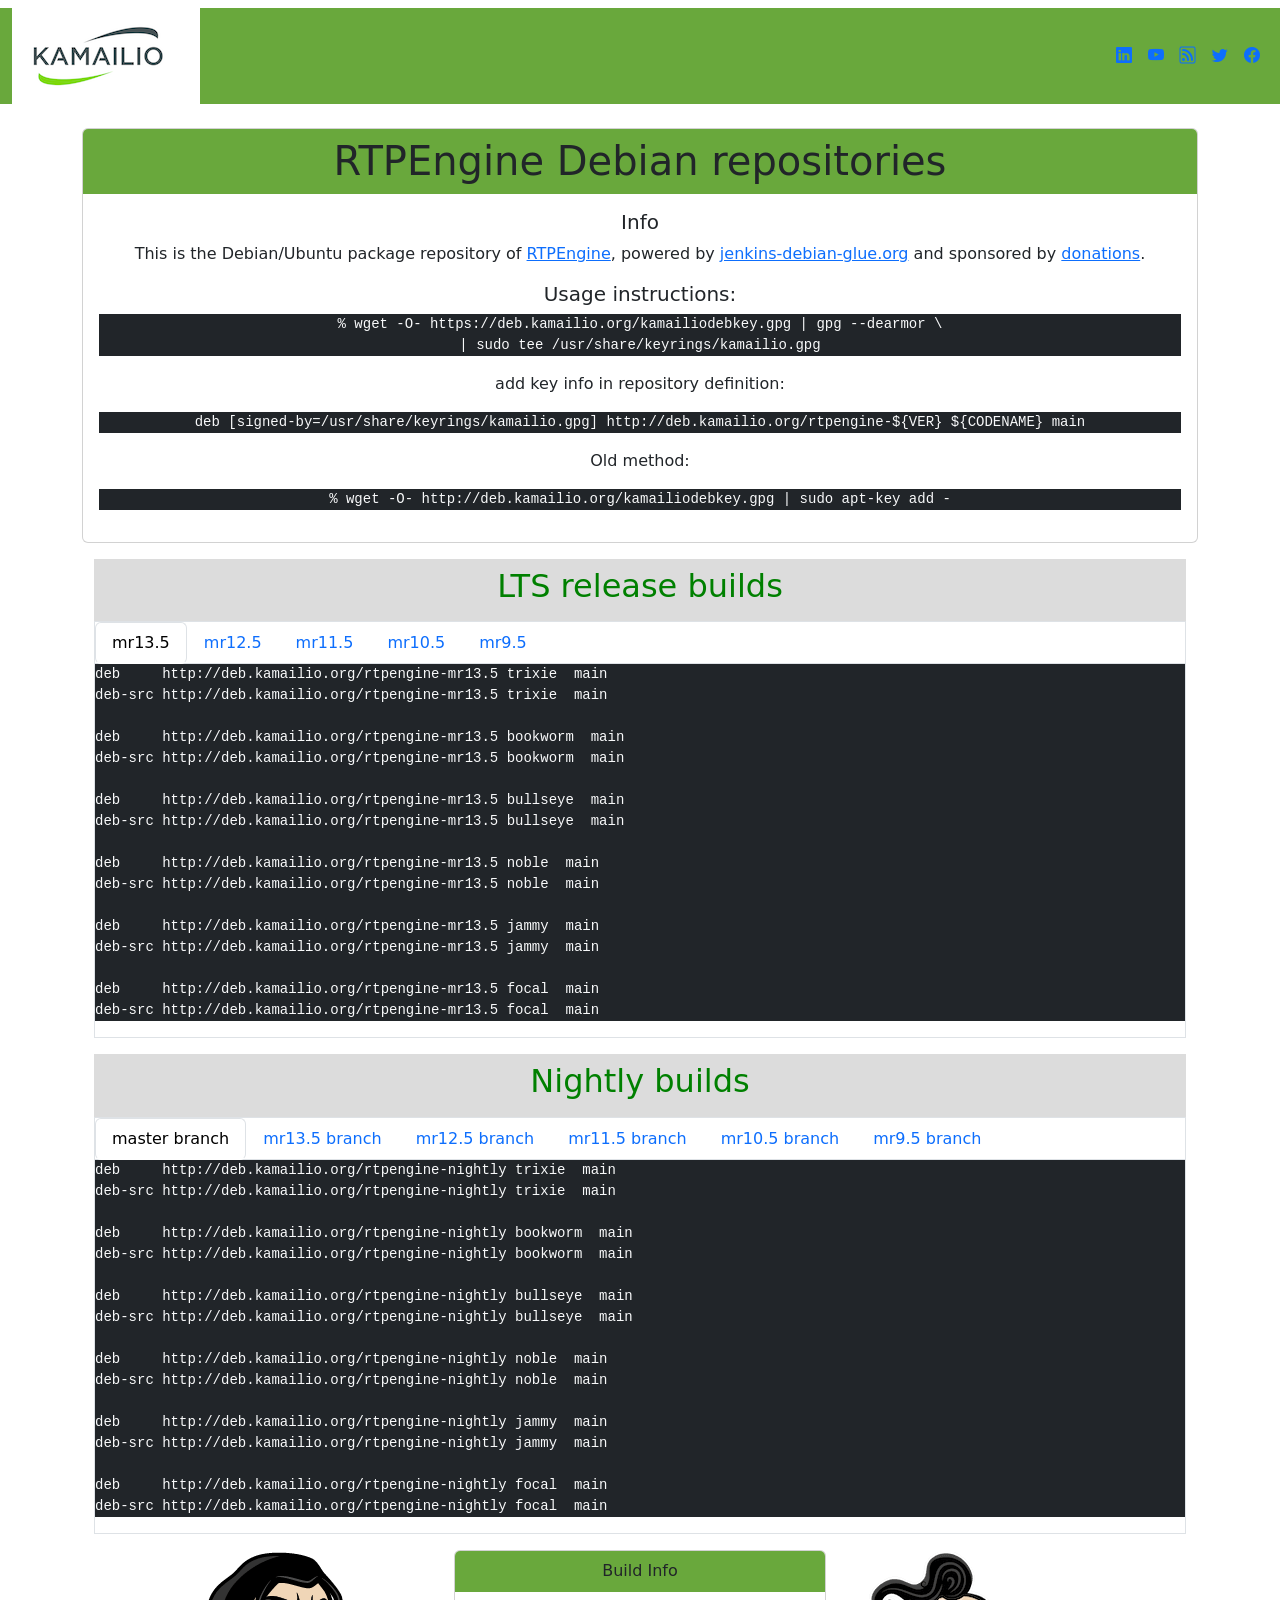
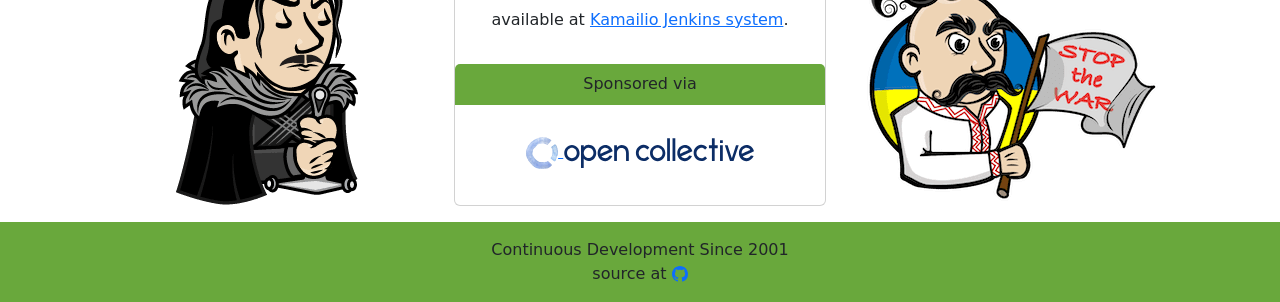
==== commit e4b84733: "html: add link to github sources" ====
--- a/html/rtpengine.html
+++ b/html/rtpengine.html
@@ -375,6 +375,14 @@
     </div>
     <div class="container-fluid p-3" id="bottomBlock">
         <div class="text-center">Continuous Development Since 2001</div>
+        <div class="text-center">
+            source at <a href="https://github.com/kamailio/jenkins-jobs">
+                <svg xmlns="http://www.w3.org/2000/svg" width="16" height="16" fill="currentColor" class="bi bi-github"
+                    viewBox="0 0 16 16">
+                    <path
+                        d="M8 0C3.58 0 0 3.58 0 8c0 3.54 2.29 6.53 5.47 7.59.4.07.55-.17.55-.38 0-.19-.01-.82-.01-1.49-2.01.37-2.53-.49-2.69-.94-.09-.23-.48-.94-.82-1.13-.28-.15-.68-.52-.01-.53.63-.01 1.08.58 1.23.82.72 1.21 1.87.87 2.33.66.07-.52.28-.87.51-1.07-1.78-.2-3.64-.89-3.64-3.95 0-.87.31-1.59.82-2.15-.08-.2-.36-1.02.08-2.12 0 0 .67-.21 2.2.82.64-.18 1.32-.27 2-.27s1.36.09 2 .27c1.53-1.04 2.2-.82 2.2-.82.44 1.1.16 1.92.08 2.12.51.56.82 1.27.82 2.15 0 3.07-1.87 3.75-3.65 3.95.29.25.54.73.54 1.48 0 1.07-.01 1.93-.01 2.2 0 .21.15.46.55.38A8.01 8.01 0 0 0 16 8c0-4.42-3.58-8-8-8" />
+                </svg></a>
+        </div>
     </div>
     <script src="js/bootstrap.bundle.min.js"></script>
     <script src="js/jquery-4.0.0.slim.min.js"></script>
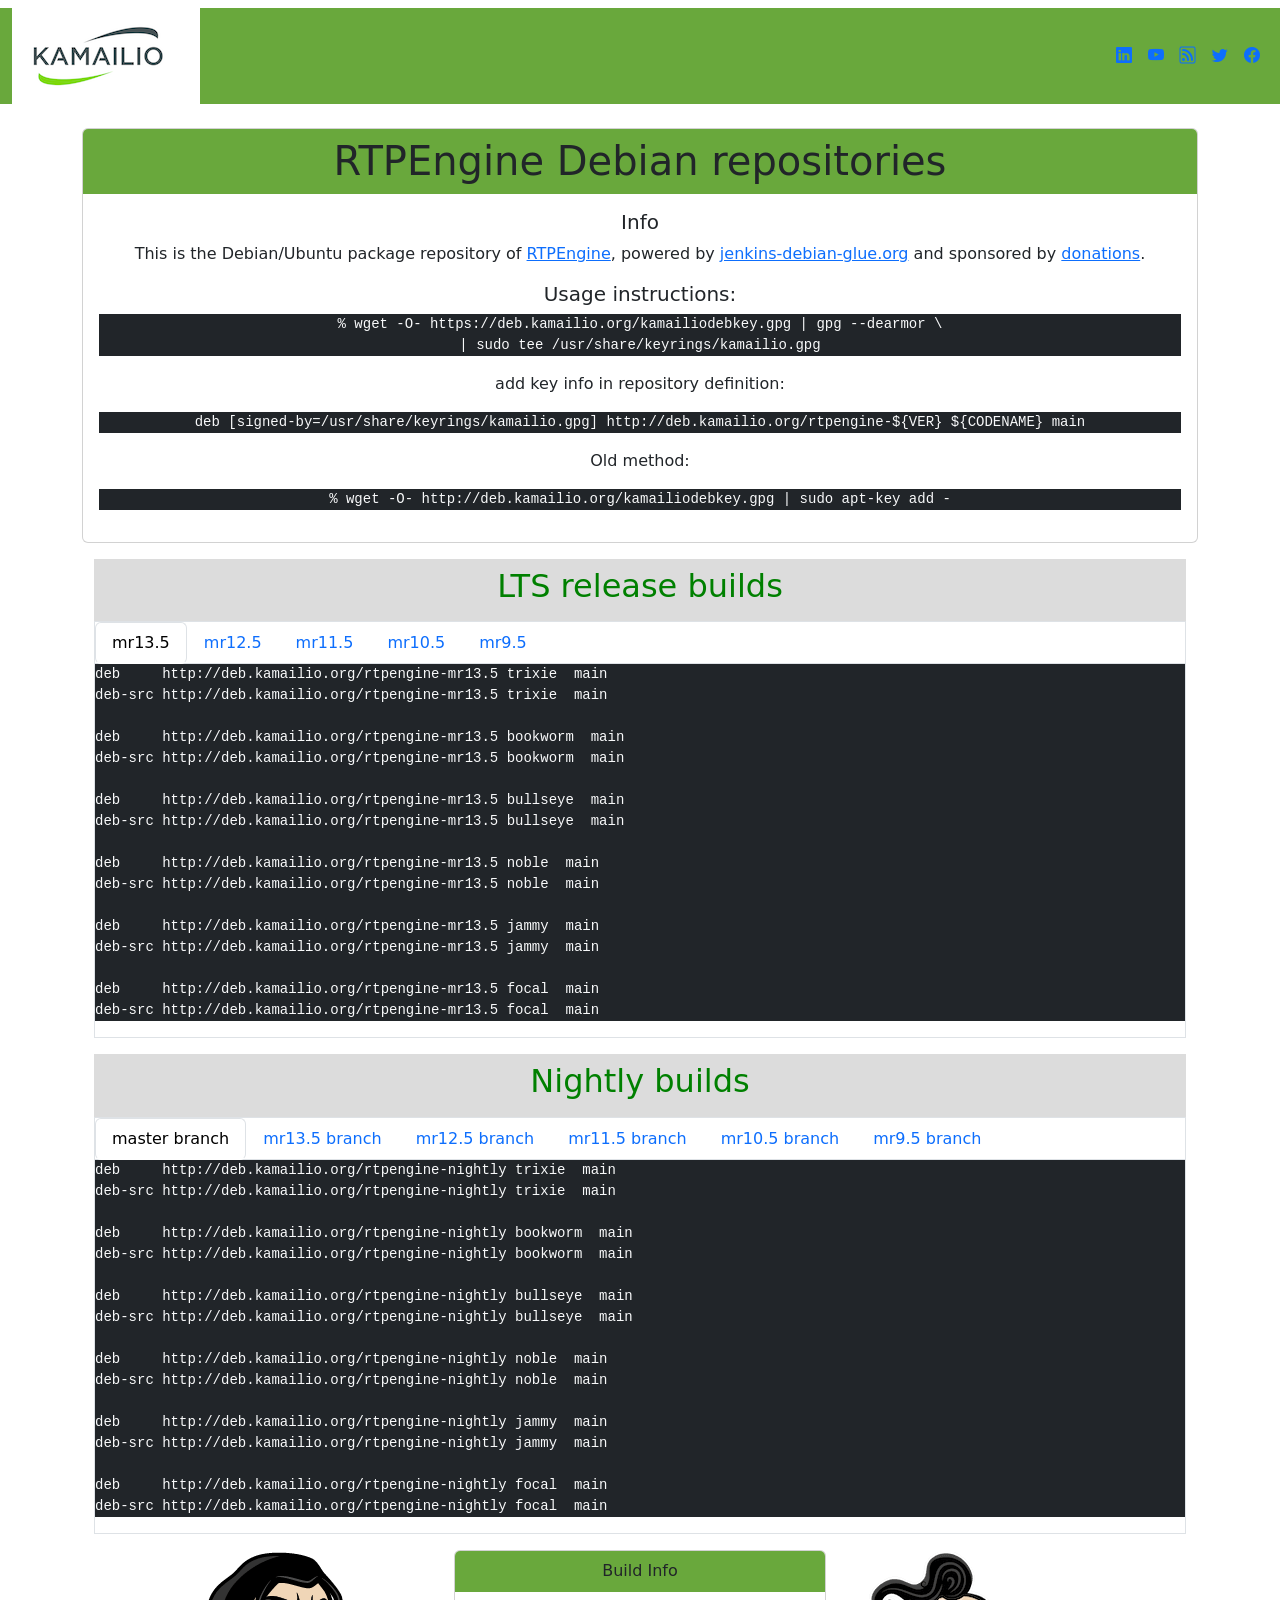
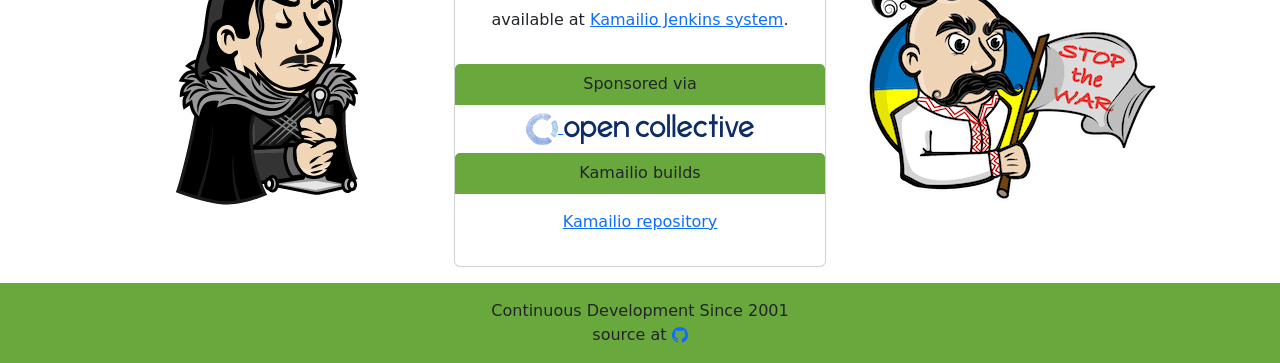
==== commit fba37017: "html: more visibility of RTPEngine repository" ====
--- a/html/rtpengine.html
+++ b/html/rtpengine.html
@@ -356,12 +356,19 @@
 
                     <div class="row g-0">
                         <div class="card-header">Sponsored via</div>
-                        <div class="card-body"></div>
-                        <div class="card-img-bottom">
+                        <div class="card-body p-0"></div>
+                        <div class="card-img-bottom p-2">
                             <a href="https://opencollective.com/kamailio" target="_blank">
                                 <img src="img/oc-logo-watercolor-256.png" height="32" width="32">
                                 <img src="img/open_collective.svg" height="32">
                             </a>
+                        </div>
+                    </div>
+
+                    <div class="row g-0">
+                        <div class="card-header">Kamailio builds</div>
+                        <div class="card-body">
+                            <p><a href="https://deb.kamailio.org/index.html">Kamailio repository</a></p>
                         </div>
                     </div>
                 </div>
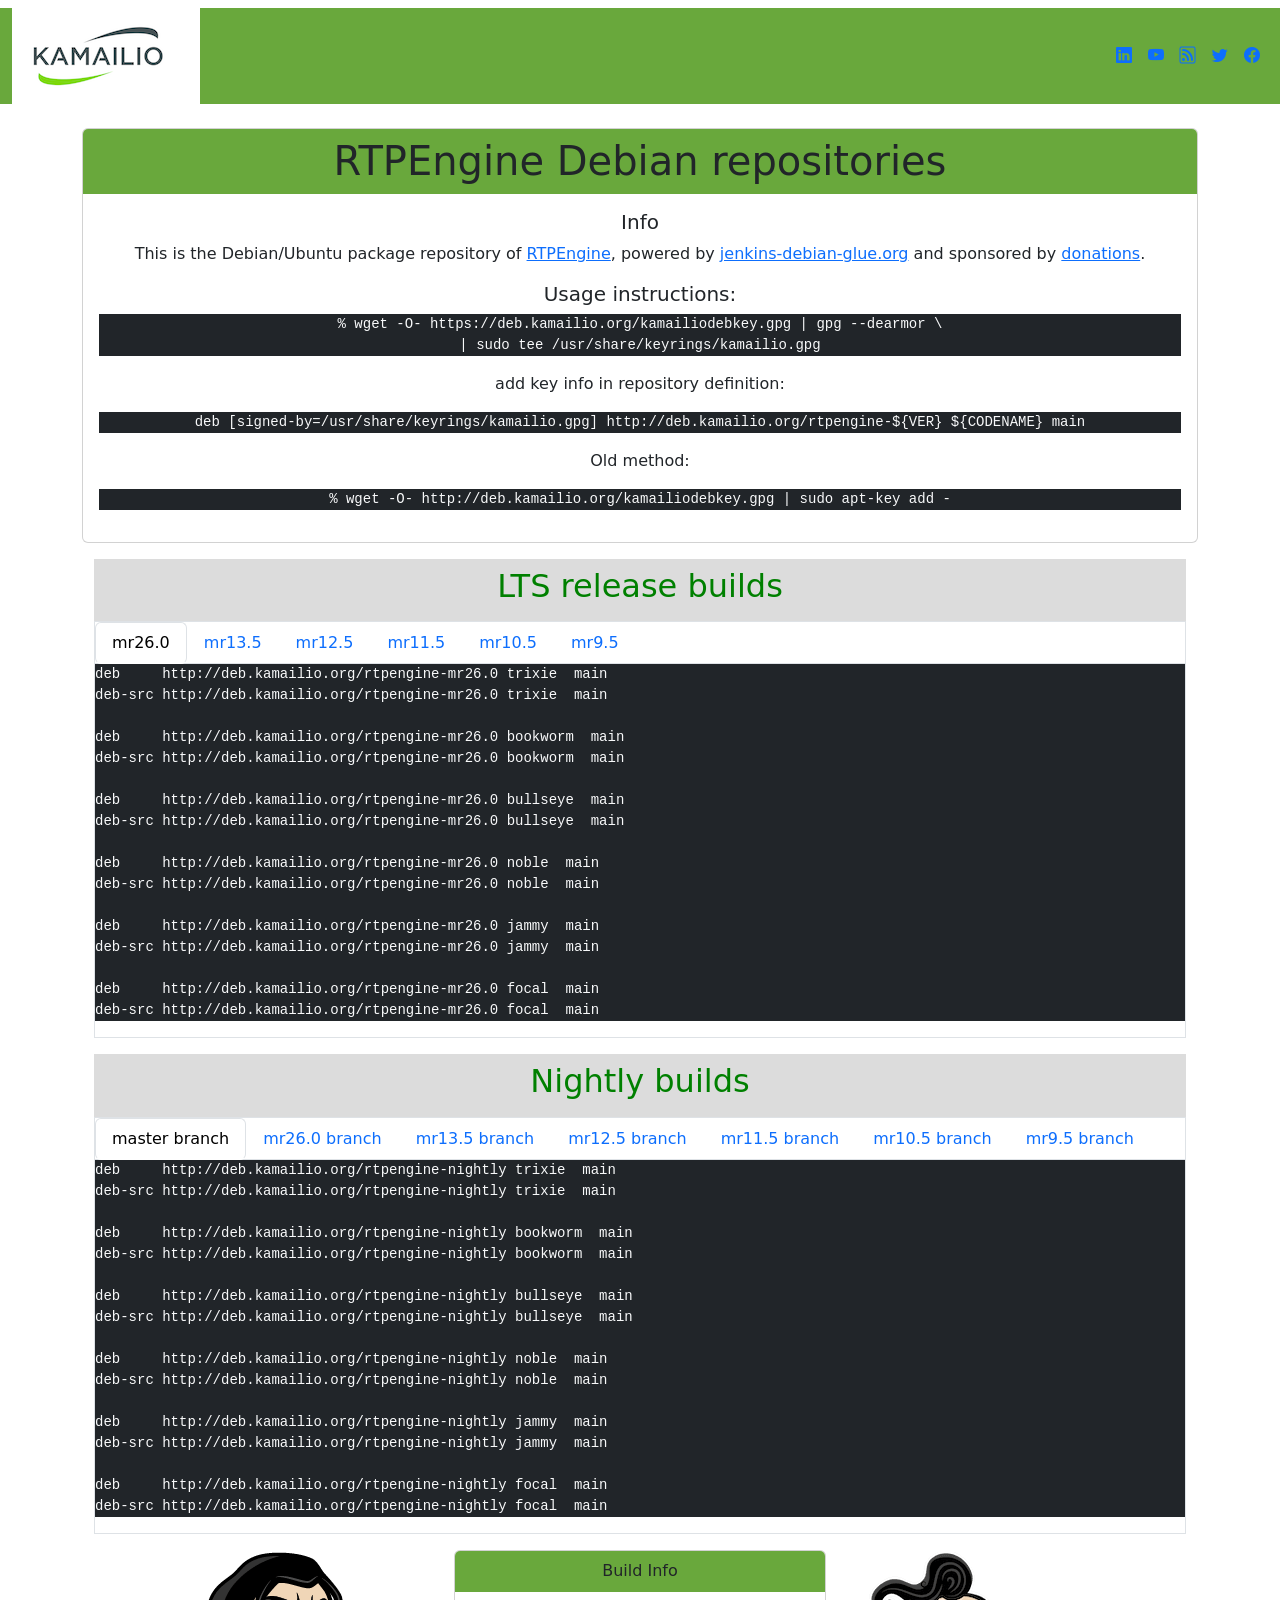
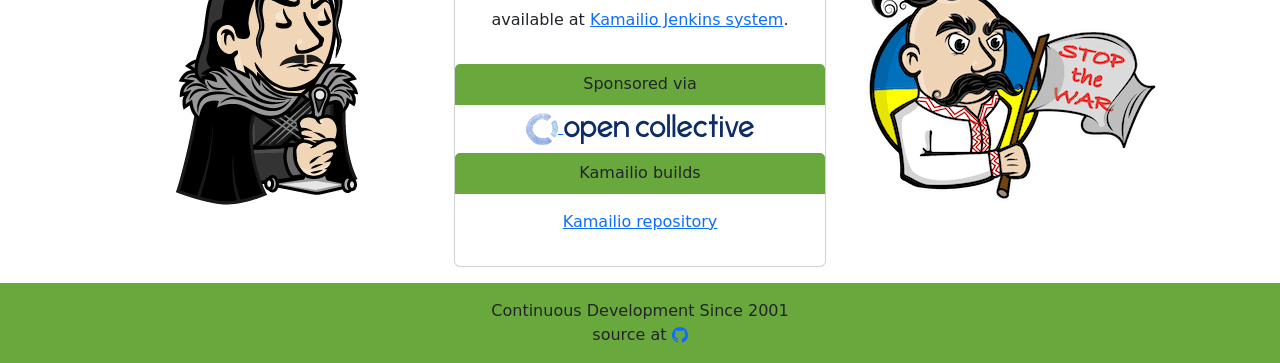
==== commit 615eee48: "html: rtpengine mr26.0 repos" ====
--- a/html/rtpengine.html
+++ b/html/rtpengine.html
@@ -62,7 +62,10 @@
                     </div>
                     <nav class="border">
                         <div class="nav nav-tabs" id="nav-stable" role="tablist">
-                            <a class="btn nav-link active" id="nav-stable135-tab" data-bs-toggle="tab" href="#stable135"
+                            <a class="btn nav-link active" id="nav-stable260-tab" data-bs-toggle="tab" href="#stable260"
+                                data-bs-target="#nav-stable260" type="button" role="tab" aria-controls="nav-stable260"
+                                aria-selected="true">mr26.0</a>
+                            <a class="btn nav-link" id="nav-stable135-tab" data-bs-toggle="tab" href="#stable135"
                                 data-bs-target="#nav-stable135" type="button" role="tab" aria-controls="nav-stable135"
                                 aria-selected="true">mr13.5</a>
                             <a class="btn nav-link" id="nav-stable125-tab" data-bs-toggle="tab" href="#stable125"
@@ -79,7 +82,29 @@
                                 aria-selected="true">mr9.5</a>
                         </div>
                         <div class="tab-content" id="nav-stable-tabContent">
-                            <div class="tab-pane fade show active" id="nav-stable135" role="tabpanel"
+                            <div class="tab-pane fade show active" id="nav-stable260" role="tabpanel"
+                                aria-labelledby="nav-stable260-tab" tabindex="0">
+                                <pre id="stable260" class="pre-scrollable text-light bg-dark">
+deb     http://deb.kamailio.org/rtpengine-mr26.0 trixie  main
+deb-src http://deb.kamailio.org/rtpengine-mr26.0 trixie  main
+
+deb     http://deb.kamailio.org/rtpengine-mr26.0 bookworm  main
+deb-src http://deb.kamailio.org/rtpengine-mr26.0 bookworm  main
+
+deb     http://deb.kamailio.org/rtpengine-mr26.0 bullseye  main
+deb-src http://deb.kamailio.org/rtpengine-mr26.0 bullseye  main
+
+deb     http://deb.kamailio.org/rtpengine-mr26.0 noble  main
+deb-src http://deb.kamailio.org/rtpengine-mr26.0 noble  main
+
+deb     http://deb.kamailio.org/rtpengine-mr26.0 jammy  main
+deb-src http://deb.kamailio.org/rtpengine-mr26.0 jammy  main
+
+deb     http://deb.kamailio.org/rtpengine-mr26.0 focal  main
+deb-src http://deb.kamailio.org/rtpengine-mr26.0 focal  main
+</pre>
+                            </div>
+                            <div class="tab-pane fade show" id="nav-stable135" role="tabpanel"
                                 aria-labelledby="nav-stable135-tab" tabindex="0">
                                 <pre id="stable135" class="pre-scrollable text-light bg-dark">
 deb     http://deb.kamailio.org/rtpengine-mr13.5 trixie  main
@@ -191,6 +216,10 @@
                             <a class="btn nav-link active" id="nav-master-tab" data-bs-toggle="tab" href="#master"
                                 data-bs-target="#nav-master" type="button" role="tab" aria-controls="nav-master"
                                 aria-selected="true">master branch</a>
+                            <a class="btn nav-link" id="nav-dev260-tab" href="#dev260" data-bs-toggle="tab"
+                                data-bs-target="#nav-dev260" type="button" role="tab" aria-controls="nav-dev260"
+                                aria-selected="true">mr26.0
+                                branch</a>
                             <a class="btn nav-link" id="nav-dev135-tab" href="#dev135" data-bs-toggle="tab"
                                 data-bs-target="#nav-dev135" type="button" role="tab" aria-controls="nav-dev135"
                                 aria-selected="true">mr13.5
@@ -233,6 +262,28 @@
 
 deb     http://deb.kamailio.org/rtpengine-nightly focal  main
 deb-src http://deb.kamailio.org/rtpengine-nightly focal  main
+</pre>
+                            </div>
+                            <div class="tab-pane fade" id="nav-dev260" role="tabpanel" aria-labelledby="nav-dev260-tab"
+                                tabindex="0">
+                                <pre id="dev260" class="pre-scrollable">
+deb     http://deb.kamailio.org/rtpengine-mr26.0-nightly trixie  main
+deb-src http://deb.kamailio.org/rtpengine-mr26.0-nightly trixie  main
+
+deb     http://deb.kamailio.org/rtpengine-mr26.0-nightly bookworm  main
+deb-src http://deb.kamailio.org/rtpengine-mr26.0-nightly bookworm  main
+
+deb     http://deb.kamailio.org/rtpengine-mr26.0-nightly bullseye  main
+deb-src http://deb.kamailio.org/rtpengine-mr26.0-nightly bullseye  main
+
+deb     http://deb.kamailio.org/rtpengine-mr26.0-nightly noble  main
+deb-src http://deb.kamailio.org/rtpengine-mr26.0-nightly noble  main
+
+deb     http://deb.kamailio.org/rtpengine-mr26.0-nightly jammy  main
+deb-src http://deb.kamailio.org/rtpengine-mr26.0-nightly jammy  main
+
+deb     http://deb.kamailio.org/rtpengine-mr26.0-nightly focal  main
+deb-src http://deb.kamailio.org/rtpengine-mr26.0-nightly focal  main
 </pre>
                             </div>
                             <div class="tab-pane fade" id="nav-dev135" role="tabpanel" aria-labelledby="nav-dev135-tab"
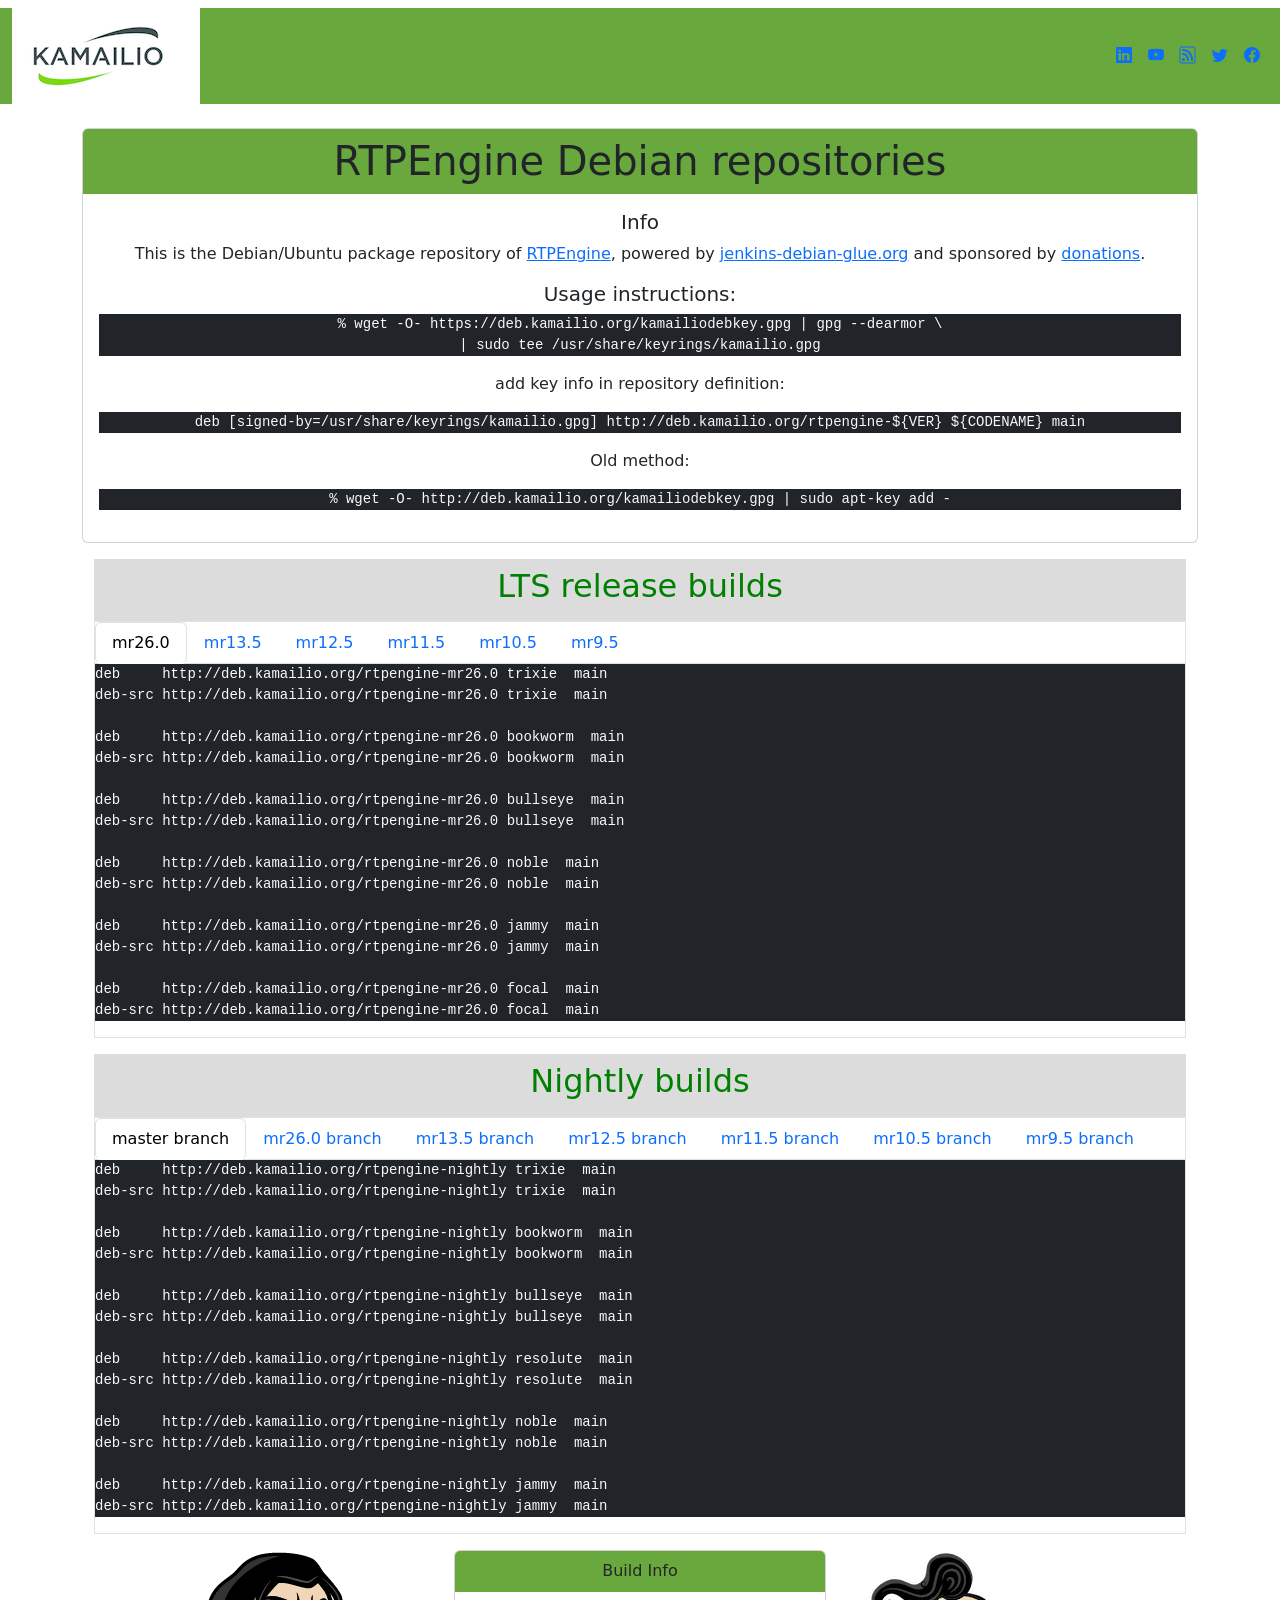
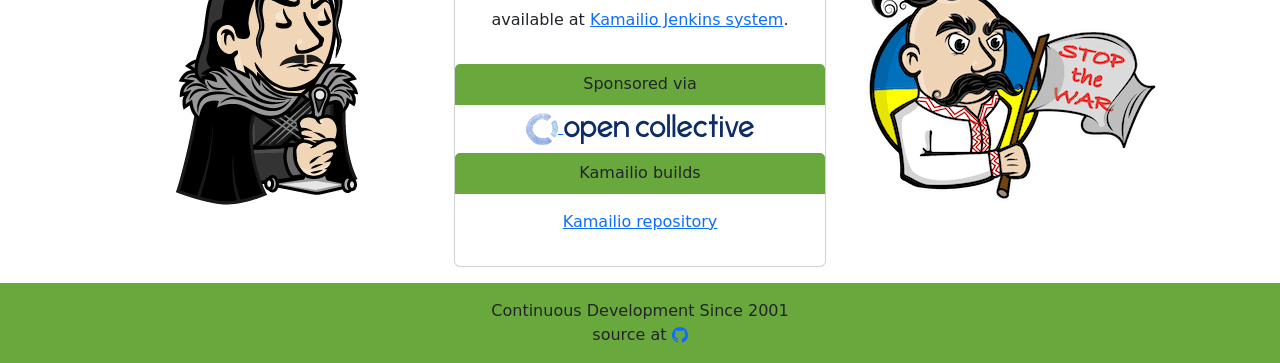
==== commit ed0afb45: "html: resolute repos for rtpengine nightly builds" ====
--- a/html/rtpengine.html
+++ b/html/rtpengine.html
@@ -254,14 +254,14 @@
 deb     http://deb.kamailio.org/rtpengine-nightly bullseye  main
 deb-src http://deb.kamailio.org/rtpengine-nightly bullseye  main
 
+deb     http://deb.kamailio.org/rtpengine-nightly resolute  main
+deb-src http://deb.kamailio.org/rtpengine-nightly resolute  main
+
 deb     http://deb.kamailio.org/rtpengine-nightly noble  main
 deb-src http://deb.kamailio.org/rtpengine-nightly noble  main
 
 deb     http://deb.kamailio.org/rtpengine-nightly jammy  main
 deb-src http://deb.kamailio.org/rtpengine-nightly jammy  main
-
-deb     http://deb.kamailio.org/rtpengine-nightly focal  main
-deb-src http://deb.kamailio.org/rtpengine-nightly focal  main
 </pre>
                             </div>
                             <div class="tab-pane fade" id="nav-dev260" role="tabpanel" aria-labelledby="nav-dev260-tab"
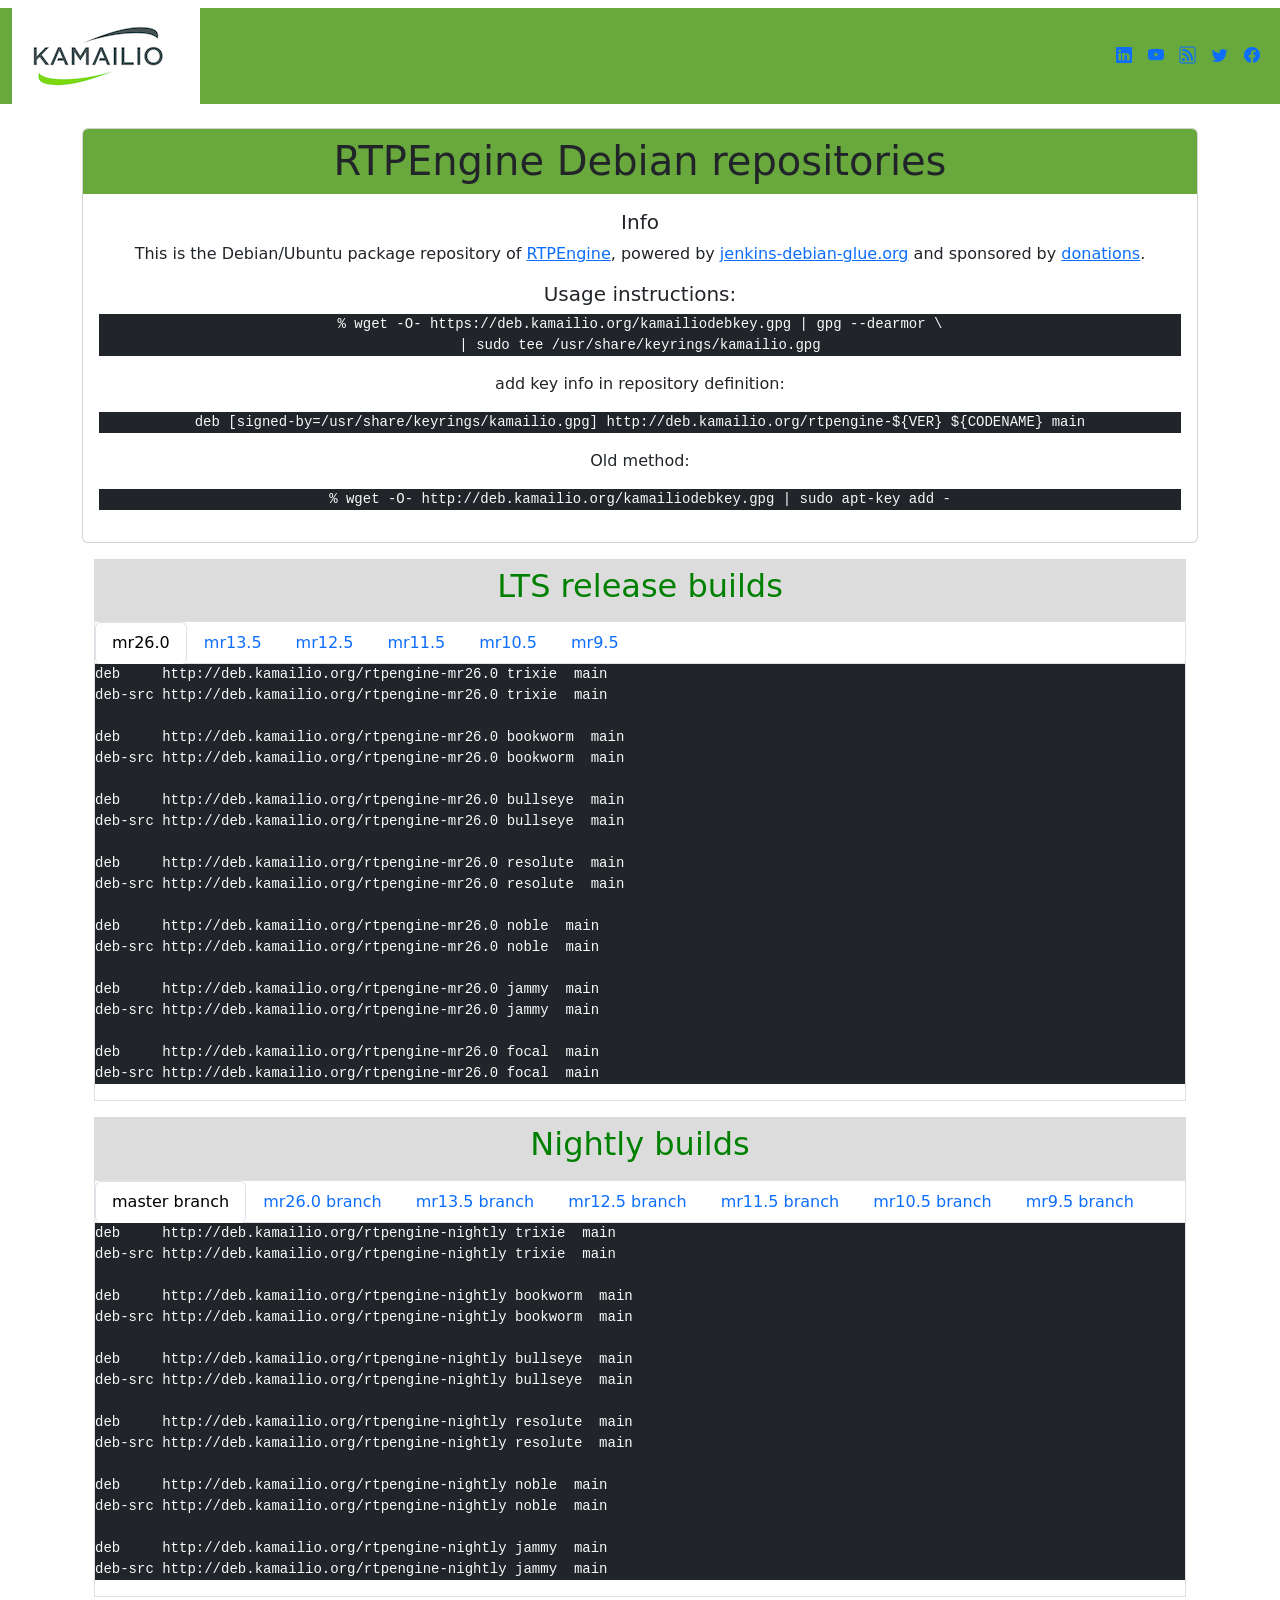
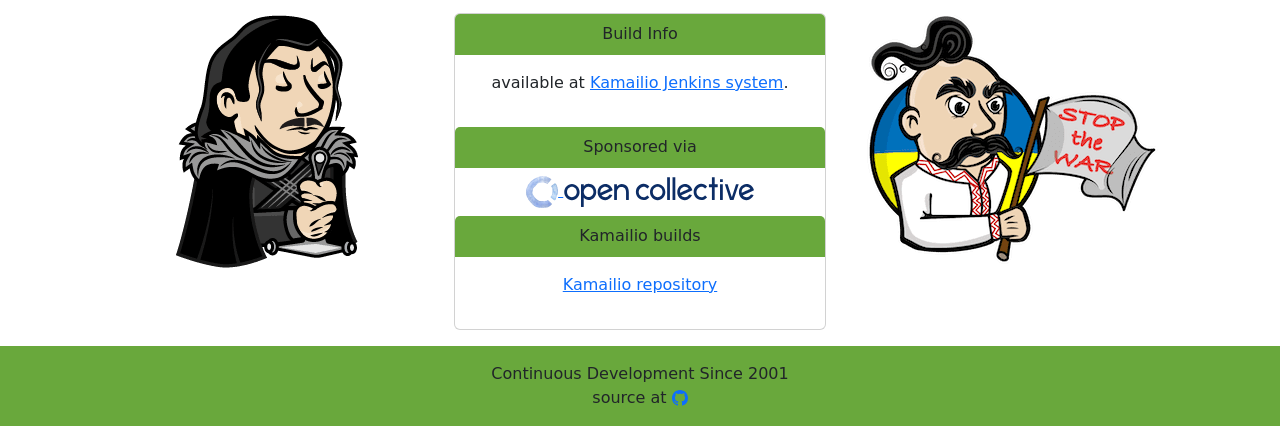
==== commit 30e3a257: "html: add resolute to jenkins mr26.0 series" ====
--- a/html/rtpengine.html
+++ b/html/rtpengine.html
@@ -94,6 +94,9 @@
 deb     http://deb.kamailio.org/rtpengine-mr26.0 bullseye  main
 deb-src http://deb.kamailio.org/rtpengine-mr26.0 bullseye  main
 
+deb     http://deb.kamailio.org/rtpengine-mr26.0 resolute  main
+deb-src http://deb.kamailio.org/rtpengine-mr26.0 resolute  main
+
 deb     http://deb.kamailio.org/rtpengine-mr26.0 noble  main
 deb-src http://deb.kamailio.org/rtpengine-mr26.0 noble  main
 
@@ -276,6 +279,9 @@
 deb     http://deb.kamailio.org/rtpengine-mr26.0-nightly bullseye  main
 deb-src http://deb.kamailio.org/rtpengine-mr26.0-nightly bullseye  main
 
+deb     http://deb.kamailio.org/rtpengine-mr26.0-nightly resolute  main
+deb-src http://deb.kamailio.org/rtpengine-mr26.0-nightly resolute  main
+
 deb     http://deb.kamailio.org/rtpengine-mr26.0-nightly noble  main
 deb-src http://deb.kamailio.org/rtpengine-mr26.0-nightly noble  main
 
